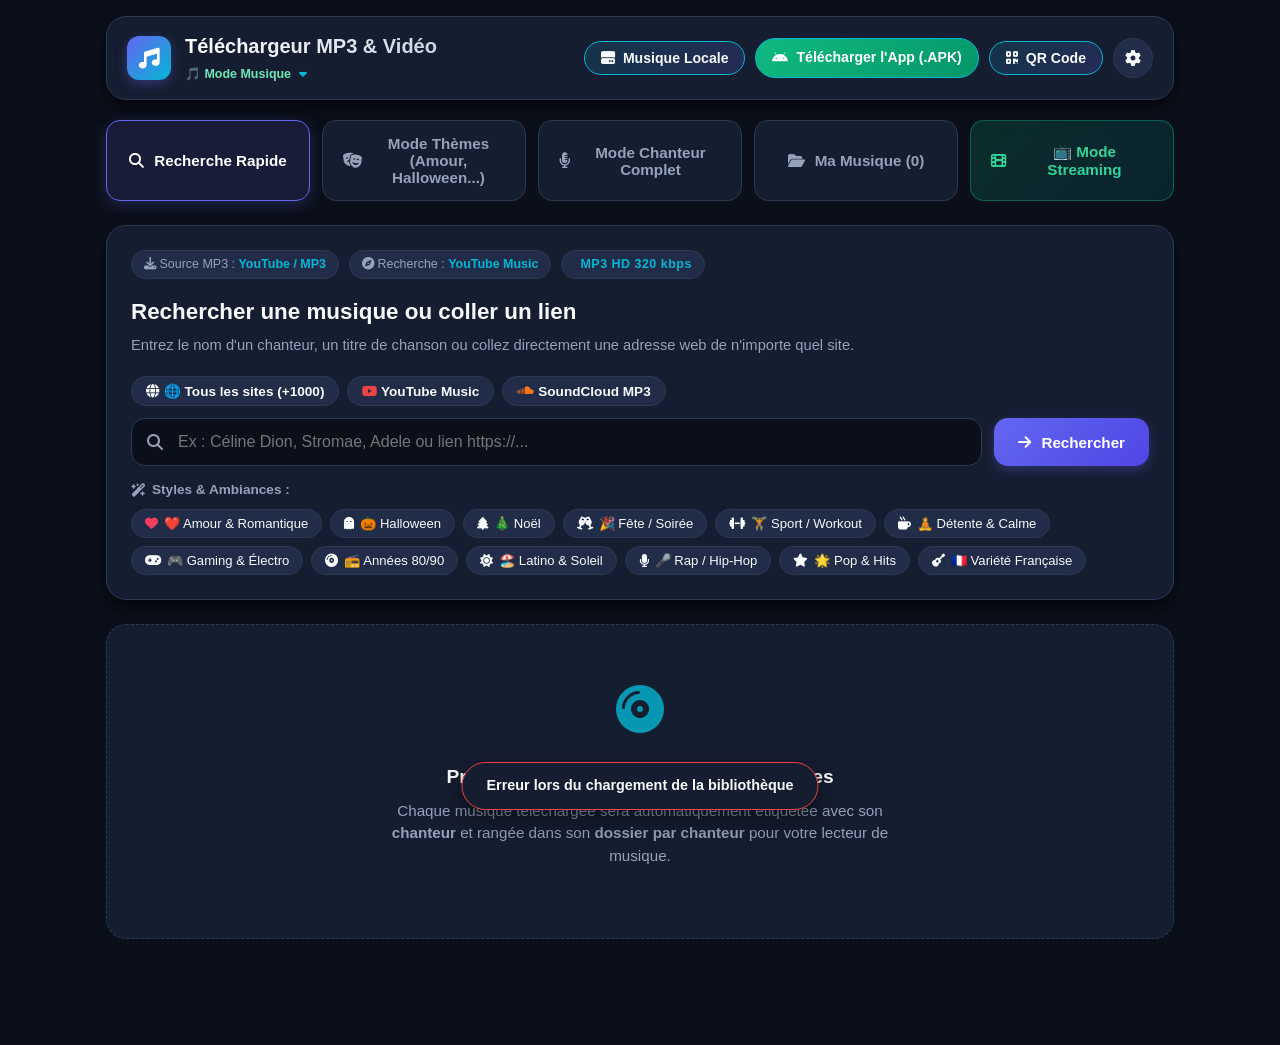
==== templates/index.html @ 293a2eed "Add files via upload" ====
<!DOCTYPE html>
<html lang="fr">
<head>
    <meta charset="UTF-8">
    <meta name="viewport" content="width=device-width, initial-scale=1.0, maximum-scale=1.0, user-scalable=no">
    <title>Téléchargeur MP3 | Téléphone & Ordinateur</title>
    <link rel="manifest" href="/manifest.json">
    <meta name="theme-color" content="#6366f1">
    <link rel="icon" type="image/png" href="/static/icons/favicon.png">
    <link rel="stylesheet" href="/static/css/style.css?v=11.0">
    <!-- FontAwesome for music and control icons -->
    <link rel="stylesheet" href="https://cdnjs.cloudflare.com/ajax/libs/font-awesome/6.5.1/css/all.min.css">
    <!-- Google Fonts — Polices Musique & Tech -->
    <link rel="preconnect" href="https://fonts.googleapis.com">
    <link rel="preconnect" href="https://fonts.gstatic.com" crossorigin>
    <link href="https://fonts.googleapis.com/css2?family=Orbitron:wght@400;700;900&family=Rajdhani:wght@400;600;700&family=Exo+2:wght@400;700;800&family=Audiowide&display=swap" rel="stylesheet">
</head>
<body>
    <div id="app" class="app-container">
        
        <!-- Header -->
        <header class="navbar">
            <div class="nav-brand" id="deskLogoModeTrigger" style="cursor:pointer;position:relative;user-select:none;">
                <div class="logo-icon" id="deskLogoIcon">
                    <i class="fa-solid fa-music"></i>
                </div>
                <div>
                    <h1 class="logo-title" id="deskLogoTitle">Téléchargeur MP3 & Vidéo</h1>
                    <span class="logo-subtitle"><span id="deskCurrentModeLabel" style="color:#6ee7b7;font-weight:700;">🎵 Mode Musique</span> <i class="fa-solid fa-caret-down" style="font-size:0.8rem;margin-left:4px;"></i></span>
                </div>

                <!-- Menu Déroulant Mode Desktop -->
                <div id="deskModeDropdown" style="display:none;position:absolute;top:54px;left:0;width:320px;z-index:999999;background:var(--bg-card);border:2px solid var(--primary);border-radius:16px;padding:12px;box-shadow:0 15px 40px rgba(0,0,0,0.8);">
                    <div style="font-size:0.75rem;font-weight:800;color:var(--text-muted);margin-bottom:8px;text-transform:uppercase;">Changer de mode :</div>
                    
                    <div class="desk-mode-choice active" data-mode="music" style="display:flex;align-items:center;gap:12px;padding:10px;border-radius:12px;cursor:pointer;margin-bottom:8px;background:rgba(99,102,241,0.18);border:1px solid var(--primary);">
                        <div style="width:36px;height:36px;border-radius:10px;background:linear-gradient(135deg,#6366f1,#8b5cf6);display:flex;align-items:center;justify-content:center;color:#fff;font-size:1rem;flex-shrink:0;">
                            <i class="fa-solid fa-music"></i>
                        </div>
                        <div style="flex:1;">
                            <div style="font-weight:800;font-size:0.9rem;color:#fff;">🎵 Mode Musique MP3</div>
                            <div style="font-size:0.72rem;color:var(--text-muted);">MP3 320k, thèmes & discographies</div>
                        </div>
                    </div>

                    <div class="desk-mode-choice" data-mode="video" style="display:flex;align-items:center;gap:12px;padding:10px;border-radius:12px;cursor:pointer;margin-bottom:8px;background:var(--bg-elevated);border:1px solid var(--border);">
                        <div style="width:36px;height:36px;border-radius:10px;background:linear-gradient(135deg,#ef4444,#dc2626);display:flex;align-items:center;justify-content:center;color:#fff;font-size:1rem;flex-shrink:0;">
                            <i class="fa-solid fa-video"></i>
                        </div>
                        <div style="flex:1;">
                            <div style="font-weight:800;font-size:0.9rem;color:#fff;">🎬 Mode Téléchargement Vidéo</div>
                            <div style="font-size:0.72rem;color:var(--text-muted);">Format MP4 HD sur votre appareil</div>
                        </div>
                    </div>

                    <div class="desk-mode-choice" data-mode="streaming" style="display:flex;align-items:center;gap:12px;padding:10px;border-radius:12px;cursor:pointer;background:var(--bg-elevated);border:1px solid var(--border);">
                        <div style="width:36px;height:36px;border-radius:10px;background:linear-gradient(135deg,#10b981,#059669);display:flex;align-items:center;justify-content:center;color:#fff;font-size:1rem;flex-shrink:0;">
                            <i class="fa-solid fa-film"></i>
                        </div>
                        <div style="flex:1;">
                            <div style="font-weight:800;font-size:0.9rem;color:#fff;">📺 Mode Streaming & Films</div>
                            <div style="font-size:0.72rem;color:var(--text-muted);">Streaming gratuit + téléchargement MP4</div>
                        </div>
                    </div>
                </div>
            </div>

            <div class="nav-actions">
                <button type="button" id="btnLocalMusic" class="btn-action mobile-pill" title="Vos musiques sont sauvegardées directement sur vos appareils (PC & Téléphone)" onclick="document.querySelector('[data-tab=\'tab-library\']').click();">
                    <i class="fa-solid fa-hard-drive"></i>
                    <span>Musique Locale</span>
                </button>
                <a href="/api/download-apk" class="btn-action mobile-pill" download title="Télécharger le fichier APK de la vraie application Android" style="text-decoration:none;background:linear-gradient(135deg,#10b981,#059669);color:#fff;">
                    <i class="fa-brands fa-android"></i>
                    <span>Télécharger l'App (.APK)</span>
                </a>
                <button id="btnMobileQR" class="btn-action mobile-pill" title="Ouvrir sur smartphone">
                    <i class="fa-solid fa-qrcode"></i>
                    <span>QR Code</span>
                </button>
                <button id="btnSettings" class="btn-icon" title="Paramètres (Site MP3 & Recherche)">
                    <i class="fa-solid fa-gear"></i>
                </button>
            </div>
        </header>

        <!-- Navigation Tabs -->
        <nav class="nav-tabs">
            <button class="tab-btn active" data-tab="tab-search">
                <i class="fa-solid fa-magnifying-glass"></i>
                <span>Recherche Rapide</span>
            </button>
            <button class="tab-btn" data-tab="tab-themes" id="tabBtnThemes">
                <i class="fa-solid fa-masks-theater"></i>
                <span>Mode Thèmes (Amour, Halloween...)</span>
            </button>
            <button class="tab-btn" data-tab="tab-singer" id="tabBtnSinger">
                <i class="fa-solid fa-microphone-lines"></i>
                <span>Mode Chanteur Complet</span>
            </button>
            <button class="tab-btn" data-tab="tab-library" id="tabBtnLibrary">
                <i class="fa-solid fa-folder-open"></i>
                <span>Ma Musique (<span id="libraryCount">0</span>)</span>
            </button>
            <button class="tab-btn" data-tab="tab-streaming" id="tabBtnStreaming" style="background:linear-gradient(135deg,rgba(16,185,129,0.18),rgba(6,182,212,0.12));border:1px solid rgba(16,185,129,0.4);color:#34d399;font-weight:800;">
                <i class="fa-solid fa-film"></i>
                <span>📺 Mode Streaming</span>
            </button>
        </nav>

        <!-- Main Content -->
        <main class="main-content">
            
            <!-- Tab 1: Recherche & Téléchargement -->
            <section id="tab-search" class="tab-pane active">
                <div class="search-header-card">
                    <div class="configured-sites-badge">
                        <span id="badgeMp3Site"><i class="fa-solid fa-download"></i> Source MP3 : <strong>YouTube / MP3</strong></span>
                        <span id="badgeSearchSite"><i class="fa-solid fa-compass"></i> Recherche : <strong>YouTube Music</strong></span>
                        <span class="badge-hd-pill"><i class="fa-solid fa-waveform-lines"></i> <strong>MP3 HD 320 kbps</strong></span>
                    </div>

                    <h2 class="section-title">Rechercher une musique ou coller un lien</h2>
                    <p class="section-desc">Entrez le nom d'un chanteur, un titre de chanson ou collez directement une adresse web de n'importe quel site.</p>
                    
                    <!-- Sélecteur de source de musique -->
                    <div class="search-sources-bar" id="searchSourcesBar" style="display:flex;gap:8px;margin-bottom:12px;flex-wrap:wrap;">
                        <button type="button" class="source-pill active" data-source="all" style="padding:6px 14px;border-radius:20px;font-size:0.85rem;cursor:pointer;font-weight:600;border:1px solid var(--border);background:var(--bg-elevated);color:var(--text-main);"><i class="fa-solid fa-globe"></i> 🌐 Tous les sites (+1000)</button>
                        <button type="button" class="source-pill" data-source="youtube" style="padding:6px 14px;border-radius:20px;font-size:0.85rem;cursor:pointer;font-weight:600;border:1px solid var(--border);background:var(--bg-elevated);color:var(--text-main);"><i class="fa-brands fa-youtube" style="color:#ef4444;"></i> YouTube Music</button>
                        <button type="button" class="source-pill" data-source="soundcloud" style="padding:6px 14px;border-radius:20px;font-size:0.85rem;cursor:pointer;font-weight:600;border:1px solid var(--border);background:var(--bg-elevated);color:var(--text-main);"><i class="fa-brands fa-soundcloud" style="color:#f97316;"></i> SoundCloud MP3</button>
                    </div>

                    <form id="searchForm" class="search-form">
                        <div class="search-input-wrapper">
                            <i class="fa-solid fa-magnifying-glass search-icon"></i>
                            <input type="text" id="searchInput" placeholder="Ex : Céline Dion, Stromae, Adele ou lien https://..." autocomplete="off">
                            <button type="button" id="btnClearSearch" class="btn-clear" style="display: none;">
                                <i class="fa-solid fa-xmark"></i>
                            </button>
                        </div>
                        <button type="submit" id="btnSearchSubmit" class="btn-primary">
                            <i class="fa-solid fa-arrow-right"></i>
                            <span>Rechercher</span>
                        </button>
                    </form>

                    <!-- Styles & Ambiances de musique (Halloween, Noël, Fête, etc.) -->
                    <div class="music-themes-bar">
                        <span class="themes-label"><i class="fa-solid fa-wand-magic-sparkles"></i> <strong>Styles & Ambiances :</strong></span>
                        <div class="themes-pills" id="themesPillsContainer">
                            <button type="button" class="theme-pill" data-theme="amour"><i class="fa-solid fa-heart" style="color:#f43f5e"></i> ❤️ Amour & Romantique</button>
                            <button type="button" class="theme-pill" data-theme="halloween"><i class="fa-solid fa-ghost"></i> 🎃 Halloween</button>
                            <button type="button" class="theme-pill" data-theme="noel"><i class="fa-solid fa-tree"></i> 🎄 Noël</button>
                            <button type="button" class="theme-pill" data-theme="soiree"><i class="fa-solid fa-champagne-glasses"></i> 🎉 Fête / Soirée</button>
                            <button type="button" class="theme-pill" data-theme="sport"><i class="fa-solid fa-dumbbell"></i> 🏋️ Sport / Workout</button>
                            <button type="button" class="theme-pill" data-theme="chill"><i class="fa-solid fa-mug-hot"></i> 🧘 Détente & Calme</button>
                            <button type="button" class="theme-pill" data-theme="gaming"><i class="fa-solid fa-gamepad"></i> 🎮 Gaming & Électro</button>
                            <button type="button" class="theme-pill" data-theme="retro80"><i class="fa-solid fa-compact-disc"></i> 📻 Années 80/90</button>
                            <button type="button" class="theme-pill" data-theme="latino"><i class="fa-solid fa-sun"></i> 🏖️ Latino & Soleil</button>
                            <button type="button" class="theme-pill" data-theme="rap"><i class="fa-solid fa-microphone"></i> 🎤 Rap / Hip-Hop</button>
                            <button type="button" class="theme-pill" data-theme="pop"><i class="fa-solid fa-star"></i> 🌟 Pop & Hits</button>
                            <button type="button" class="theme-pill" data-theme="variete_fr"><i class="fa-solid fa-guitar"></i> 🇫🇷 Variété Française</button>
                        </div>
                    </div>

                    <!-- Theme Banner quand un style est sélectionné -->
                    <div id="themeBanner" class="theme-banner" style="display: none;"></div>
                </div>

                <!-- Active Downloads List -->
                <div id="activeDownloadsContainer" class="downloads-container" style="display: none;">
                    <h3 class="subsection-title"><i class="fa-solid fa-spinner fa-spin"></i> Téléchargements en cours &nbsp;<span class="badge-hd-pill-sm"><i class="fa-solid fa-waveform-lines"></i> MP3 HD 320 kbps</span></h3>
                    <div id="downloadsList" class="downloads-list"></div>
                </div>

                <!-- Search Results -->
                <div class="results-header" id="resultsHeader" style="display: none;">
                    <h3 class="subsection-title">Résultats de recherche</h3>
                    <span id="resultsCount" class="badge">0 morceaux trouvés</span>
                </div>

                <div id="searchLoader" class="loader-box" style="display: none;">
                    <div class="spinner"></div>
                    <p>Recherche des musiques en cours...</p>
                </div>

                <div id="resultsGrid" class="results-grid"></div>

                <!-- Empty State -->
                <div id="searchEmptyState" class="empty-state">
                    <div class="empty-icon"><i class="fa-solid fa-compact-disc"></i></div>
                    <h3>Prêt à télécharger vos musiques préférées</h3>
                    <p>Chaque musique téléchargée sera automatiquement étiquetée avec son <strong>chanteur</strong> et rangée dans son <strong>dossier par chanteur</strong> pour votre lecteur de musique.</p>
                </div>
            </section>

            <!-- Tab: Mode Thèmes & Ambiances Musicales (Amour, Halloween, etc.) -->
            <section id="tab-themes" class="tab-pane">
                <div class="search-header-card">
                    <div class="configured-sites-badge">
                        <span class="badge-hd-pill"><i class="fa-solid fa-masks-theater"></i> <strong>Mode Thèmes Musicaux</strong></span>
                        <span class="badge-hd-pill-sm" style="background:rgba(244,63,94,0.15);color:#f43f5e;border:1px solid #f43f5e;"><i class="fa-solid fa-heart"></i> Amour</span>
                        <span class="badge-hd-pill-sm" style="background:rgba(245,158,11,0.15);color:#fbbf24;border:1px solid #f59e0b;"><i class="fa-solid fa-ghost"></i> Halloween</span>
                    </div>

                    <h2 class="section-title">Explorez par Thème & Univers</h2>
                    <p class="section-desc">Recherchez n'importe quel univers (Iron Man, Spider-Man, Marvel, Star Wars, Cinéma...) ou choisissez une ambiance culte !</p>
                </div>

                <!-- Barre de recherche globale dans les thèmes -->
                <div class="themes-search-container" style="margin-bottom:20px;">
                    <div style="display:flex;gap:10px;max-width:700px;margin:0 auto 12px auto;">
                        <input type="text" id="themesSearchInput" placeholder="🔍 Rechercher un thème (ex: Iron Man, Spider-Man, Marvel, Star Wars...)" style="flex:1;padding:12px 18px;border-radius:var(--radius-sm);border:1px solid var(--border);background:var(--bg-elevated);color:#fff;font-size:1rem;font-weight:600;">
                        <button type="button" id="btnThemesSearchDynamic" class="btn-primary" style="padding:12px 24px;border-radius:var(--radius-sm);font-weight:700;">
                            <i class="fa-solid fa-magnifying-glass"></i> Rechercher
                        </button>
                    </div>
                    <!-- Pilules de thèmes cultes -->
                    <div style="display:flex;gap:8px;justify-content:center;flex-wrap:wrap;margin-bottom:15px;">
                        <button type="button" class="desk-fast-theme-pill" data-theme="marvel" style="padding:6px 14px;border-radius:20px;border:1px solid #ef4444;background:rgba(239,68,68,0.15);color:#fff;font-weight:700;font-size:0.85rem;cursor:pointer;">🛡️ Marvel & Avengers</button>
                        <button type="button" class="desk-fast-theme-pill" data-theme="ironman" style="padding:6px 14px;border-radius:20px;border:1px solid #dc2626;background:rgba(220,38,38,0.15);color:#fff;font-weight:700;font-size:0.85rem;cursor:pointer;">🦾 Iron Man (AC/DC)</button>
                        <button type="button" class="desk-fast-theme-pill" data-theme="spiderman" style="padding:6px 14px;border-radius:20px;border:1px solid #e11d48;background:rgba(225,29,72,0.15);color:#fff;font-weight:700;font-size:0.85rem;cursor:pointer;">🕷️ Spider-Man</button>
                        <button type="button" class="desk-fast-theme-pill" data-theme="batman" style="padding:6px 14px;border-radius:20px;border:1px solid #64748b;background:rgba(100,116,139,0.25);color:#fff;font-weight:700;font-size:0.85rem;cursor:pointer;">🦇 Batman & Gotham</button>
                        <button type="button" class="desk-fast-theme-pill" data-theme="starwars" style="padding:6px 14px;border-radius:20px;border:1px solid #3b82f6;background:rgba(59,130,246,0.15);color:#fff;font-weight:700;font-size:0.85rem;cursor:pointer;">⚔️ Star Wars</button>
                        <button type="button" class="desk-fast-theme-pill" data-theme="dragonball" style="padding:6px 14px;border-radius:20px;border:1px solid #ea580c;background:rgba(234,88,12,0.2);color:#fff;font-weight:700;font-size:0.85rem;cursor:pointer;">🔥 Dragon Ball & Shonen</button>
                        <button type="button" class="desk-fast-theme-pill" data-theme="cinema_soundtracks" style="padding:6px 14px;border-radius:20px;border:1px solid #f59e0b;background:rgba(245,158,11,0.15);color:#fff;font-weight:700;font-size:0.85rem;cursor:pointer;">🎬 Cinéma & OST</button>
                        <button type="button" class="desk-fast-theme-pill" data-theme="manga_anime" style="padding:6px 14px;border-radius:20px;border:1px solid #ec4899;background:rgba(236,72,153,0.15);color:#fff;font-weight:700;font-size:0.85rem;cursor:pointer;">🎌 Manga & Animés</button>
                    </div>
                </div>

                <!-- Grille des Thèmes -->
                <div class="themes-catalog-grid" id="themesCatalogGrid">
                    <!-- Rempli en JS -->
                </div>

                <!-- Détails du thème sélectionné avec ses musiques -->
                <div id="themeDetailSection" style="display:none;margin-top:20px;">
                    <div class="theme-detail-header-box">
                        <div>
                            <h3 id="themeDetailHeaderTitle" style="font-size:1.3rem;display:flex;align-items:center;gap:8px;"></h3>
                            <p id="themeDetailHeaderDesc" style="color:var(--text-muted);font-size:0.9rem;margin-top:4px;"></p>
                        </div>
                        <div style="display:flex;gap:10px;align-items:center;flex-wrap:wrap;">
                            <button type="button" id="btnDownloadThemeAll" class="btn-primary" style="display:inline-flex;align-items:center;gap:8px;">
                                <i class="fa-solid fa-download"></i>
                                <span>Télécharger tout ce thème</span>
                            </button>
                            <button type="button" id="btnDownloadThemeDirectMp3s" class="btn-success" style="display:none;align-items:center;gap:8px;padding:10px 16px;border-radius:var(--radius-sm);background:linear-gradient(135deg,#10b981,#059669);color:#fff;border:none;font-weight:600;font-size:0.9rem;cursor:pointer;">
                                <i class="fa-solid fa-file-audio"></i>
                                <span>📲 Enregistrer tous les MP3 directs</span>
                            </button>
                        </div>
                    </div>

                    <!-- Barre de recherche spécifique au thème -->
                    <div class="theme-search-bar-box" style="margin: 16px 0; display:flex; gap:10px; align-items:center; flex-wrap:wrap;">
                        <button type="button" id="btnThemeBackToGrid" class="btn-secondary" style="white-space:nowrap;padding:10px 16px;border-radius:var(--radius-sm);background:var(--bg-elevated);border:1px solid var(--border);color:var(--text-main);cursor:pointer;">
                            <i class="fa-solid fa-arrow-left"></i> <span>Tous les 26 Thèmes</span>
                        </button>
                        <div style="flex:1;min-width:240px;position:relative;">
                            <input type="text" id="themeSearchInput" placeholder="🔍 Filtrer ou trouver plus de musiques pour ce thème..." style="width:100%;padding:10px 14px;border-radius:var(--radius-sm);background:var(--bg-elevated);border:1px solid var(--border);color:var(--text-main);font-size:0.95rem;">
                        </div>
                        <button type="button" id="btnThemeSearchOnline" class="btn-primary" style="white-space:nowrap;padding:10px 16px;display:inline-flex;align-items:center;gap:8px;">
                            <i class="fa-solid fa-magnifying-glass"></i>
                            <span>Chercher plus sur le web</span>
                        </button>
                    </div>

                    <div id="themeOnlineResultsSection" style="display:none;margin-top:16px;margin-bottom:20px;padding:16px;background:var(--bg-card);border-radius:var(--radius-md);border:1px solid var(--border);">
                        <h4 style="margin-bottom:12px;color:#10b981;display:flex;align-items:center;gap:8px;"><i class="fa-solid fa-wand-magic-sparkles"></i> Plus de morceaux trouvés pour ce thème :</h4>
                        <div id="themeOnlineResultsGrid" class="results-grid"></div>
                    </div>

                    <div id="themeTracksGrid" class="results-grid" style="margin-top:16px;"></div>
                </div>
            </section>

            <!-- Tab 2: Mode Chanteur Complet & Anti-Doublons -->
            <section id="tab-singer" class="tab-pane">
                <!-- Singer Header Card -->
                <div class="search-header-card">
                    <div class="anti-duplicate-banner">
                        <div class="banner-info">
                            <span class="shield-badge"><i class="fa-solid fa-shield-halved"></i> <strong>Scanner Anti-Doublons Actif</strong></span>
                            <span id="scannerStatusText" class="scanner-text">Scan PC : <strong id="pcTrackCount">...</strong> musiques | Téléphone : <strong id="phoneTrackCount">0</strong></span>
                        </div>
                        <div class="banner-btn-group">
                            <button type="button" id="btnScanPhone" class="btn-scan-phone" title="Scanner les musiques présentes sur ce téléphone">
                                <i class="fa-solid fa-mobile-screen"></i>
                                <span>Scanner ce Téléphone</span>
                            </button>
                            <input type="file" id="phoneFileInput" multiple accept="audio/*" style="display: none;">
                        </div>
                    </div>

                    <h2 class="section-title">Téléchargeur Complet par Chanteur / Chanteuse</h2>
                    <p class="section-desc">Entrez le nom d'un artiste. L'application recherche toute sa discographie, <strong>crée son dossier et ses fichiers récapitulatifs (.m3u8 et .json)</strong>, et <strong>scanne vos appareils pour éviter de télécharger des doublons</strong>.</p>
                    
                    <form id="singerForm" class="search-form">
                        <div class="search-input-wrapper">
                            <i class="fa-solid fa-microphone-lines search-icon"></i>
                            <input type="text" id="singerInput" placeholder="Ex: Stromae, Céline Dion, Ed Sheeran, Renaud, Jul..." autocomplete="off">
                            <button type="button" id="btnClearSinger" class="btn-clear" style="display: none;">
                                <i class="fa-solid fa-xmark"></i>
                            </button>
                        </div>
                        <button type="submit" id="btnSingerSubmit" class="btn-primary">
                            <i class="fa-solid fa-bolt"></i>
                            <span>Trouver la Discographie</span>
                        </button>
                    </form>
                </div>

                <!-- Singer Results Container -->
                <div id="singerResultsContainer" style="display: none;">
                    
                    <!-- Artist Summary & Created Files Banner -->
                    <div class="artist-summary-card">
                        <div class="artist-summary-left">
                            <div class="artist-avatar">
                                <i class="fa-solid fa-user-music"></i>
                            </div>
                            <div>
                                <h3 id="artistNameDisplay" class="artist-summary-title">Nom du Chanteur</h3>
                                <div class="artist-badges">
                                    <span class="badge-total" id="badgeTotalFound">0 titres répertoriés</span>
                                    <span class="badge-dup" id="badgeAlreadyPresent">0 déjà présents sur vos appareils</span>
                                    <span class="badge-new" id="badgeNewToDownload">0 nouveaux morceaux</span>
                                </div>
                            </div>
                        </div>

                        <div class="created-files-box">
                            <div class="files-title"><i class="fa-solid fa-circle-check"></i> Fichiers créés pour ce chanteur :</div>
                            <ul class="files-list">
                                <li>📁 Dossier : <code id="createdArtistFolder">Musique/Artiste/</code></li>
                                <li>📑 Fichier index : <code id="createdDiscographyFile">discographie.json</code></li>
                                <li>🎶 Playlist mobile/PC : <code id="createdPlaylistFile">Playlist.m3u8</code></li>
                                <li>📝 Liste texte : <code id="createdTxtFile">liste_des_titres.txt</code></li>
                            </ul>
                        </div>
                    </div>

                    <!-- Batch Download Controls -->
                    <div class="batch-action-bar">
                        <div class="selection-info">
                            <label class="select-all-label">
                                <input type="checkbox" id="checkSelectAll" checked>
                                <span>Sélectionner uniquement les nouveaux (<span id="selectedCountText">0</span>)</span>
                            </label>
                        </div>
                        <div class="batch-btn-group">
                            <button type="button" id="btnVerifySinger" class="btn-secondary" style="background:linear-gradient(135deg,#0ea5e9,#0284c7);color:#fff;" title="Vérifier que chaque musique appartient bien à ce chanteur">
                                <i class="fa-solid fa-wand-magic-sparkles"></i>
                                <span>✨ Vérifier les morceaux officiels</span>
                            </button>
                            <button type="button" id="btnDownloadAllSinger" class="btn-primary btn-batch-dl">
                                <i class="fa-solid fa-download"></i>
                                <span>Télécharger Tout le Chanteur</span>
                                <span class="hd-pill-inline">HD 320k</span>
                            </button>
                            <button type="button" id="btnSaveArtistMp3sDirect" class="btn-success btn-batch-dl" style="display:none;background:linear-gradient(135deg,#10b981,#059669);color:#fff;" title="Enregistrer tous les vrais fichiers MP3 du chanteur sur cet appareil">
                                <i class="fa-solid fa-file-audio"></i>
                                <span>📲 Enregistrer tous les MP3 directs</span>
                            </button>
                        </div>
                    </div>

                    <!-- Singer Verification Status Banner -->
                    <div id="singerVerificationBanner" style="display:none;background:linear-gradient(135deg,rgba(14,165,233,0.12),rgba(99,102,241,0.1));border:1px solid rgba(14,165,233,0.4);border-radius:var(--radius-md);padding:14px 18px;margin-bottom:14px;">
                        <div style="display:flex;align-items:center;gap:12px;flex-wrap:wrap;">
                            <i class="fa-solid fa-user-shield" style="font-size:1.4rem;color:#0ea5e9;"></i>
                            <div style="flex:1;">
                                <strong id="verifyBannerTitle" style="display:block;font-size:0.95rem;">Scanner Vérificateur de Chanteur Actif</strong>
                                <span id="verifyBannerSub" style="color:var(--text-muted);font-size:0.82rem;">Vérification de l'interprète officiel pour chaque musique</span>
                            </div>
                            <button type="button" id="btnFilterVerifiedOnly" class="btn-secondary" style="padding:6px 12px;font-size:0.8rem;background:rgba(16,185,129,0.2);border:1px solid var(--success);color:var(--success);">
                                <i class="fa-solid fa-filter"></i> Garder seulement les officiels
                            </button>
                        </div>
                    </div>

                    <!-- Tracks Table -->
                    <div class="discography-table-card">
                        <div class="discography-header-row">
                            <span class="col-check">Choix</span>
                            <span class="col-thumb">Pochette</span>
                            <span class="col-title">Titre & Album</span>
                            <span class="col-status">État Anti-Doublon</span>
                            <span class="col-actions">Action</span>
                        </div>
                        <div id="discographyList" class="discography-rows"></div>
                    </div>
                </div>

                <!-- Loader -->
                <div id="singerLoader" class="loader-box" style="display: none;">
                    <div class="spinner"></div>
                    <p>Recherche de la discographie et scan des doublons sur vos appareils...</p>
                </div>

                <!-- Empty State -->
                <div id="singerEmptyState" class="empty-state">
                    <div class="empty-icon"><i class="fa-solid fa-record-vinyl"></i></div>
                    <h3>Téléchargez l'intégralité des musiques d'un chanteur</h3>
                    <p>Tapez simplement le nom d'un chanteur ou d'une chanteuse. Le mode complet créera son <strong>dossier et ses fichiers dédiés</strong>, et <strong>scannera vos appareils</strong> pour ne télécharger que ce que vous ne possédez pas encore !</p>
                </div>
            </section>

            <!-- Tab 2: Ma Musique (Dossiers par Chanteur) -->
            <section id="tab-library" class="tab-pane">
                <div class="library-header">
                    <div>
                        <h2 class="section-title">Ma Musique</h2>
                        <p class="section-desc">Rangement automatique par <strong>dossier de chanteur</strong> avec métadonnées reconnues dans l'application musique.</p>
                    </div>
                    <div class="library-actions">
                        <button type="button" id="btnDownloadAllDirectMp3" class="btn-action mobile-pill" style="display:inline-flex;align-items:center;gap:8px;background:linear-gradient(135deg,#10b981,#059669);color:#fff;padding:8px 16px;border-radius:var(--radius-sm);font-weight:700;border:none;cursor:pointer;" title="Télécharge directement tous les vrais fichiers MP3 sur votre appareil (sans ZIP)">
                            <i class="fa-solid fa-file-audio"></i>
                            <span>📲 Télécharger TOUS les MP3 (Sans ZIP)</span>
                        </button>
                        <button id="btnRefreshLibrary" class="btn-secondary" title="Actualiser la liste">
                            <i class="fa-solid fa-arrows-rotate"></i>
                            <span>Actualiser</span>
                        </button>
                    </div>
                </div>

                <div id="libraryLoader" class="loader-box" style="display: none;">
                    <div class="spinner"></div>
                    <p>Chargement des dossiers musicaux...</p>
                </div>

                <!-- Library Grid of Singer Folders -->
                <div id="libraryContainer" class="library-container"></div>

                <!-- Empty State Library -->
                <div id="libraryEmptyState" class="empty-state" style="display: none;">
                    <div class="empty-icon"><i class="fa-solid fa-folder-plus"></i></div>
                    <h3>Aucune musique enregistrée pour le moment</h3>
                    <p>Utilisez l'onglet <strong>Rechercher & Télécharger</strong> pour ajouter vos premiers titres !</p>
                    <button class="btn-primary" onclick="document.querySelector('[data-tab=\'tab-search\']').click();">
                        <i class="fa-solid fa-magnifying-glass"></i> Rechercher un titre
                    </button>
                </div>
            </section>
            <!-- Tab 5: Téléchargement Vidéo MP4 -->
            <section id="tab-video" class="tab-pane" style="display:none;">
                <div class="search-section">
                    <div class="search-header-text">
                        <span class="hd-badge" style="background:rgba(239,68,68,0.2);border-color:#ef4444;color:#f87171;"><i class="fa-solid fa-video"></i> MP4 HD 1080p</span>
                        <h2>Télécharger des Vidéos Complètes</h2>
                        <p>Téléchargez des vidéos, clips, films ou collez le lien de n'importe quel site vidéo gratuit</p>
                    </div>

                    <form id="deskVideoSearchForm" class="search-form">
                        <div class="input-wrapper">
                            <i class="fa-solid fa-video input-icon"></i>
                            <input type="text" id="deskVideoSearchInput" class="search-input" placeholder="Titre de la vidéo, film, clip ou collez une URL...">
                        </div>
                        <button type="submit" class="btn-primary" style="background:linear-gradient(135deg,#ef4444,#dc2626);">
                            <i class="fa-solid fa-magnifying-glass"></i> Rechercher
                        </button>
                    </form>

                    <div style="display:flex;gap:8px;justify-content:center;flex-wrap:wrap;margin-top:14px;">
                        <button type="button" class="desk-fast-video-pill" data-q="bande annonce 2024 film francais" style="padding:6px 14px;border-radius:20px;border:1px solid #ef4444;background:rgba(239,68,68,0.15);color:#fff;font-weight:700;font-size:0.85rem;cursor:pointer;">🎬 Bandes Annonces 2024</button>
                        <button type="button" class="desk-fast-video-pill" data-q="clip officiel 4k" style="padding:6px 14px;border-radius:20px;border:1px solid #3b82f6;background:rgba(59,130,246,0.15);color:#fff;font-weight:700;font-size:0.85rem;cursor:pointer;">🎵 Clips Vidéo HD</button>
                        <button type="button" class="desk-fast-video-pill" data-q="documentaire complet francais" style="padding:6px 14px;border-radius:20px;border:1px solid #10b981;background:rgba(16,185,129,0.15);color:#fff;font-weight:700;font-size:0.85rem;cursor:pointer;">🌍 Documentaires Complets</button>
                    </div>
                </div>

                <div id="deskVideoLoader" class="search-loader" style="display:none;">
                    <div class="spinner" style="border-top-color:#ef4444;"></div>
                    <span>Recherche des vidéos en cours...</span>
                </div>

                <div id="deskVideoResults" class="results-grid" style="margin-top:20px;"></div>
            </section>

            <!-- Tab 6: Streaming & Lecteur Vidéo (Style Disney+) -->
            <section id="tab-streaming" class="tab-pane" style="display:none;">
                
                <!-- En-Tête Haute Style Disney+ (Recherche + Univers / Catégories) -->
                <div class="search-section" style="background:linear-gradient(180deg,#0f172a,#1e293b);border:1px solid #334155;border-radius:20px;padding:24px;">
                    <div style="display:flex;align-items:center;justify-content:space-between;margin-bottom:12px;flex-wrap:wrap;gap:10px;">
                        <span class="hd-badge" style="background:linear-gradient(135deg,#0284c7,#0369a1);border:none;color:#fff;font-weight:900;padding:6px 14px;letter-spacing:0.5px;">
                            <i class="fa-solid fa-play"></i> STREAMING DISNEY+ STYLE
                        </span>
                        <span style="font-size:0.85rem;color:#38bdf8;font-weight:700;"><i class="fa-solid fa-shield-halved"></i> 8 Serveurs de Streaming Rapides Sans Abonnement</span>
                    </div>

                    <!-- Barre de Recherche en HAUT -->
                    <form id="deskStreamSearchForm" class="search-form" style="margin-bottom:16px;">
                        <div class="input-wrapper">
                            <i class="fa-solid fa-magnifying-glass input-icon"></i>
                            <input type="text" id="deskStreamSearchInput" class="search-input" placeholder="Cherchez un film, une série, un héros Marvel ou une saga...">
                        </div>
                        <button type="submit" class="btn-primary" style="background:linear-gradient(135deg,#38bdf8,#0284c7);padding:0 24px;font-weight:800;">
                            <i class="fa-solid fa-play"></i> Rechercher
                        </button>
                    </form>

                    <!-- Tuiles des Marques / Styles de Films en HAUT (Style Disney+) -->
                    <div style="font-size:0.8rem;font-weight:800;color:#94a3b8;margin-bottom:8px;text-transform:uppercase;letter-spacing:0.5px;">
                        <i class="fa-solid fa-layer-group"></i> Univers & Styles de Films (Cliquez pour explorer) :
                    </div>
                    <div style="display:flex;gap:10px;overflow-x:auto;padding-bottom:8px;scrollbar-width:none;">
                        <button type="button" id="btnDeskToggleMarvel" class="desk-brand-tile" style="flex:1;min-width:110px;padding:12px 14px;border-radius:12px;background:linear-gradient(135deg,#b91c1c,#7f1d1d);color:#fff;font-weight:900;border:1px solid #ef4444;box-shadow:0 4px 14px rgba(185,28,28,0.4);font-size:0.85rem;cursor:pointer;display:flex;align-items:center;justify-content:center;gap:6px;">
                            <i class="fa-solid fa-mask"></i> MARVEL ▾
                        </button>
                        <button type="button" class="desk-brand-tile desk-fast-stream-pill" data-q="disney" style="flex:1;min-width:110px;padding:12px 14px;border-radius:12px;background:linear-gradient(135deg,#1d4ed8,#1e3a8a);color:#fff;font-weight:900;border:1px solid #3b82f6;font-size:0.85rem;cursor:pointer;display:flex;align-items:center;justify-content:center;gap:6px;">
                            <i class="fa-solid fa-castle"></i> DISNEY
                        </button>
                        <button type="button" class="desk-brand-tile desk-fast-stream-pill" data-q="pixar" style="flex:1;min-width:110px;padding:12px 14px;border-radius:12px;background:linear-gradient(135deg,#0284c7,#0369a1);color:#fff;font-weight:900;border:1px solid #38bdf8;font-size:0.85rem;cursor:pointer;display:flex;align-items:center;justify-content:center;gap:6px;">
                            <i class="fa-solid fa-lightbulb"></i> PIXAR
                        </button>
                        <button type="button" class="desk-brand-tile desk-fast-stream-pill" data-q="starwars" style="flex:1;min-width:110px;padding:12px 14px;border-radius:12px;background:linear-gradient(135deg,#d97706,#78350f);color:#fff;font-weight:900;border:1px solid #f59e0b;font-size:0.85rem;cursor:pointer;display:flex;align-items:center;justify-content:center;gap:6px;">
                            <i class="fa-solid fa-jedi"></i> STAR WARS
                        </button>
                        <button type="button" class="desk-brand-tile desk-fast-stream-pill" data-q="action" style="flex:1;min-width:110px;padding:12px 14px;border-radius:12px;background:linear-gradient(135deg,#4f46e5,#312e81);color:#fff;font-weight:900;border:1px solid #6366f1;font-size:0.85rem;cursor:pointer;display:flex;align-items:center;justify-content:center;gap:6px;">
                            <i class="fa-solid fa-explosion"></i> ACTION
                        </button>
                        <button type="button" class="desk-brand-tile desk-fast-stream-pill" data-q="anime" style="flex:1;min-width:110px;padding:12px 14px;border-radius:12px;background:linear-gradient(135deg,#ec4899,#831843);color:#fff;font-weight:900;border:1px solid #f43f5e;font-size:0.85rem;cursor:pointer;display:flex;align-items:center;justify-content:center;gap:6px;">
                            <i class="fa-solid fa-dragon"></i> ANIMÉS
                        </button>
                        <button type="button" class="desk-brand-tile desk-fast-stream-pill" data-q="comedie_fr" style="flex:1;min-width:110px;padding:12px 14px;border-radius:12px;background:linear-gradient(135deg,#10b981,#065f46);color:#fff;font-weight:900;border:1px solid #34d399;font-size:0.85rem;cursor:pointer;display:flex;align-items:center;justify-content:center;gap:6px;">
                            <i class="fa-solid fa-masks-theater"></i> COMÉDIES VF
                        </button>
                        <button type="button" class="desk-brand-tile desk-fast-stream-pill" data-q="series" style="flex:1;min-width:110px;padding:12px 14px;border-radius:12px;background:linear-gradient(135deg,#7c3aed,#4c1d95);color:#fff;font-weight:900;border:1px solid #a855f7;font-size:0.85rem;cursor:pointer;display:flex;align-items:center;justify-content:center;gap:6px;">
                            <i class="fa-solid fa-tv"></i> SÉRIES
                        </button>
                    </div>

                    <!-- Sous-barre MARVEL avec plusieurs boutons dédiés (Demandé par l'utilisateur) -->
                    <div id="deskMarvelSubBar" style="display:flex;flex-direction:column;gap:8px;background:rgba(185,28,28,0.18);border:1px solid rgba(239,68,68,0.35);border-radius:14px;padding:12px;margin-top:12px;">
                        <div style="font-size:0.8rem;font-weight:900;color:#fca5a5;text-transform:uppercase;display:flex;align-items:center;justify-content:space-between;">
                            <span><i class="fa-solid fa-shield-halved"></i> Collection Marvel : Choisissez votre Héros</span>
                            <span style="font-size:0.75rem;color:#f87171;">Films & Séries Marvel Complets</span>
                        </div>
                        <div style="display:flex;gap:8px;flex-wrap:wrap;">
                            <button type="button" class="desk-fast-stream-pill" data-q="marvel_avengers" style="padding:8px 14px;border-radius:10px;background:linear-gradient(135deg,#ef4444,#b91c1c);color:#fff;font-weight:800;font-size:0.82rem;border:none;cursor:pointer;">
                                🛡️ Avengers
                            </button>
                            <button type="button" class="desk-fast-stream-pill" data-q="marvel_deadpool" style="padding:8px 14px;border-radius:10px;background:linear-gradient(135deg,#991b1b,#7f1d1d);color:#fff;font-weight:800;font-size:0.82rem;border:none;cursor:pointer;">
                                ⚔️ Deadpool
                            </button>
                            <button type="button" class="desk-fast-stream-pill" data-q="marvel_xmen" style="padding:8px 14px;border-radius:10px;background:linear-gradient(135deg,#eab308,#a16207);color:#fff;font-weight:800;font-size:0.82rem;border:none;cursor:pointer;">
                                🧬 X-Men
                            </button>
                            <button type="button" class="desk-fast-stream-pill" data-q="marvel_spiderman" style="padding:8px 14px;border-radius:10px;background:linear-gradient(135deg,#0284c7,#1e3a8a);color:#fff;font-weight:800;font-size:0.82rem;border:none;cursor:pointer;">
                                🕷️ Spider-Man
                            </button>
                            <button type="button" class="desk-fast-stream-pill" data-q="marvel_ironman" style="padding:8px 14px;border-radius:10px;background:linear-gradient(135deg,#dc2626,#991b1b);color:#fff;font-weight:800;font-size:0.82rem;border:none;cursor:pointer;">
                                🦾 Iron Man
                            </button>
                            <button type="button" class="desk-fast-stream-pill" data-q="marvel_thor" style="padding:8px 14px;border-radius:10px;background:linear-gradient(135deg,#38bdf8,#0369a1);color:#fff;font-weight:800;font-size:0.82rem;border:none;cursor:pointer;">
                                ⚡ Thor
                            </button>
                            <button type="button" class="desk-fast-stream-pill" data-q="marvel_wolverine" style="padding:8px 14px;border-radius:10px;background:linear-gradient(135deg,#f59e0b,#b45309);color:#fff;font-weight:800;font-size:0.82rem;border:none;cursor:pointer;">
                                🐺 Wolverine
                            </button>
                            <button type="button" class="desk-fast-stream-pill" data-q="marvel_captain" style="padding:8px 14px;border-radius:10px;background:linear-gradient(135deg,#2563eb,#1d4ed8);color:#fff;font-weight:800;font-size:0.82rem;border:none;cursor:pointer;">
                                🇺🇸 Captain America
                            </button>
                            <button type="button" class="desk-fast-stream-pill" data-q="marvel_guardians" style="padding:8px 14px;border-radius:10px;background:linear-gradient(135deg,#9333ea,#6b21a8);color:#fff;font-weight:800;font-size:0.82rem;border:none;cursor:pointer;">
                                🌌 Gardiens
                            </button>
                        </div>
                    </div>
                </div>

                <!-- Section Ajout Manuel de Sites de Streaming (Demandé expressément par l'utilisateur) -->
                <div class="search-header-card" style="margin:20px 0 10px 0;padding:18px;border:1px solid #0284c7;background:linear-gradient(135deg,rgba(15,23,42,0.95),rgba(30,41,59,0.95));border-radius:18px;">
                    <div style="display:flex;align-items:center;justify-content:space-between;margin-bottom:10px;">
                        <h3 style="font-size:1.05rem;font-weight:900;color:#38bdf8;display:flex;align-items:center;gap:8px;">
                            <i class="fa-solid fa-globe"></i> Ajouter un Site de Streaming Manuel
                        </h3>
                        <span style="font-size:0.75rem;background:rgba(2,132,199,0.25);color:#38bdf8;padding:3px 10px;border-radius:12px;font-weight:700;">VF / VOSTFR / Embed</span>
                    </div>
                    <p style="font-size:0.85rem;color:#94a3b8;margin-bottom:12px;line-height:1.4;">
                        Collez l'adresse web de votre site de streaming favori (Wiflix, French-Stream, Darkino, embed ou lien vidéo direct) pour le visionner directement ici ou l'enregistrer dans vos favoris :
                    </p>
                    <div style="display:flex;gap:10px;align-items:center;margin-bottom:10px;">
                        <input type="url" id="deskManualStreamUrl" class="search-input" placeholder="🔗 https://wiflix... ou lien embed/vidéo" style="flex:2;background:#0f172a;border:1px solid #334155;color:#fff;padding:12px 16px;border-radius:12px;font-size:0.9rem;">
                        <input type="text" id="deskManualStreamName" class="search-input" placeholder="🏷️ Nom du site (ex: Wiflix VF)" style="flex:1;background:#0f172a;border:1px solid #334155;color:#fff;padding:12px 16px;border-radius:12px;font-size:0.9rem;">
                        <button type="button" id="btnDeskLaunchManualStream" class="btn-primary" style="background:linear-gradient(135deg,#10b981,#059669);padding:12px 20px;font-weight:800;display:flex;align-items:center;gap:6px;border-radius:12px;cursor:pointer;">
                            <i class="fa-solid fa-play"></i> Lancer
                        </button>
                        <button type="button" id="btnDeskSaveManualStream" class="btn-primary" style="background:linear-gradient(135deg,#0284c7,#0369a1);padding:12px 18px;font-weight:800;display:flex;align-items:center;gap:6px;border-radius:12px;cursor:pointer;">
                            <i class="fa-solid fa-bookmark"></i> Sauver
                        </button>
                    </div>

                    <!-- Recherche directe dans le site donné -->
                    <div style="display:flex;gap:10px;align-items:center;margin-bottom:10px;">
                        <input type="text" id="deskManualSiteQuery" class="search-input" placeholder="🔍 Que chercher sur ce site ? (ex: avatar, film, clip, -18...)" style="flex:3;background:#0f172a;border:1px solid #0284c7;color:#fff;padding:12px 16px;border-radius:12px;font-size:0.9rem;">
                        <button type="button" id="btnDeskSearchInsideSite" class="btn-primary" style="flex:1;background:linear-gradient(135deg,#38bdf8,#0284c7);padding:12px 18px;font-weight:800;display:flex;align-items:center;justify-content:center;gap:6px;border-radius:12px;cursor:pointer;white-space:nowrap;">
                            <i class="fa-solid fa-magnifying-glass"></i> Chercher sur ce Site
                        </button>
                    </div>

                    <!-- Raccourcis Rapides de Vrais Sites Recommandés (Classiques & -18) -->
                    <div style="margin-top:12px;padding-top:10px;border-top:1px solid #334155;display:flex;align-items:center;gap:10px;flex-wrap:wrap;">
                        <span style="font-size:0.8rem;font-weight:800;color:#cbd5e1;">⚡ Sites recommandés en 1 clic :</span>
                        <button type="button" class="desk-quick-site-btn" data-url="https://frembed.shop" data-name="Frembed VF" style="padding:6px 12px;border-radius:8px;background:rgba(255,255,255,0.08);border:1px solid #475569;color:#e2e8f0;font-size:0.8rem;cursor:pointer;font-weight:700;">🇫🇷 Frembed VF</button>
                        <button type="button" class="desk-quick-site-btn" data-url="https://wiflix.voto" data-name="Wiflix" style="padding:6px 12px;border-radius:8px;background:rgba(255,255,255,0.08);border:1px solid #475569;color:#e2e8f0;font-size:0.8rem;cursor:pointer;font-weight:700;">🍿 Wiflix</button>
                        <button type="button" class="desk-quick-site-btn" data-url="https://french-stream.bio" data-name="French-Stream" style="padding:6px 12px;border-radius:8px;background:rgba(255,255,255,0.08);border:1px solid #475569;color:#e2e8f0;font-size:0.8rem;cursor:pointer;font-weight:700;">🎬 French-Stream</button>
                        <button type="button" class="desk-quick-site-btn" data-url="https://darkino.net" data-name="Darkino" style="padding:6px 12px;border-radius:8px;background:rgba(255,255,255,0.08);border:1px solid #475569;color:#e2e8f0;font-size:0.8rem;cursor:pointer;font-weight:700;">🛡️ Darkino</button>
                    </div>

                    <!-- Liste des sites personnalisés enregistrés -->
                    <div id="deskCustomSitesContainer" style="display:none;margin-top:12px;padding-top:10px;border-top:1px dashed #334155;">
                        <div style="font-size:0.8rem;font-weight:800;color:#38bdf8;margin-bottom:8px;"><i class="fa-solid fa-list-check"></i> Mes Sites Favoris Enregistrés :</div>
                        <div id="deskCustomSitesList" style="display:flex;gap:8px;flex-wrap:wrap;"></div>
                    </div>
                </div>

                <!-- Lecteur Streaming Desktop -->
                <div id="deskStreamingContainer" style="display:none;background:#000;border:1px solid #334155;border-radius:18px;overflow:hidden;margin:20px 0;box-shadow:0 15px 40px rgba(0,0,0,0.85);position:relative;">
                    <button type="button" id="btnDeskPlayerFloatingFs" title="Passer en plein écran" style="position:absolute;top:14px;right:14px;z-index:9999;background:rgba(0,0,0,0.8);border:1px solid rgba(255,255,255,0.4);color:#fff;width:44px;height:44px;border-radius:12px;cursor:pointer;display:flex;align-items:center;justify-content:center;font-size:1.2rem;backdrop-filter:blur(4px);box-shadow:0 4px 14px rgba(0,0,0,0.6);transition:transform 0.2s, background 0.2s;">
                        <i class="fa-solid fa-expand"></i>
                    </button>
                    <div style="position:relative;padding-top:56.25%;background:#000;">
                        <iframe id="deskStreamingIframe" src="" frameborder="0" allowfullscreen="true" webkitallowfullscreen="true" mozallowfullscreen="true" allow="accelerometer; autoplay; clipboard-write; encrypted-media; gyroscope; picture-in-picture; web-share; fullscreen *" style="position:absolute;top:0;left:0;width:100%;height:100%;border:none;"></iframe>
                    </div>
                    <div style="padding:16px;background:var(--bg-card);display:flex;flex-direction:column;gap:12px;">
                        <div style="display:flex;align-items:center;justify-content:space-between;flex-wrap:wrap;gap:12px;">
                            <div>
                                <h3 id="deskStreamingTitle" style="color:#fff;font-size:1.15rem;margin-bottom:4px;">Titre du film</h3>
                                <span id="deskStreamingUploader" style="color:var(--text-muted);font-size:0.85rem;"><i class="fa-solid fa-tower-broadcast"></i> Streaming Cinéma Direct</span>
                            </div>
                            <div style="display:flex;gap:10px;align-items:center;">
                                <button type="button" id="btnDeskWatchTrailerInPlayer" class="btn-primary" style="background:linear-gradient(135deg,#8b5cf6,#6d28d9);padding:12px 18px;font-weight:800;display:flex;align-items:center;gap:8px;">
                                    <i class="fa-solid fa-clapperboard"></i> 🎬 Bande-Annonce
                                </button>
                                <button type="button" id="btnDeskSwitchBackFullMovie" class="btn-primary" style="display:none;background:linear-gradient(135deg,#10b981,#059669);padding:12px 18px;font-weight:800;align-items:center;gap:8px;">
                                    <i class="fa-solid fa-play"></i> ▶️ Revenir au Film
                                </button>
                                <button type="button" id="btnDeskPlayerFullscreen" class="btn-primary" style="background:linear-gradient(135deg,#0284c7,#0369a1);padding:12px 18px;font-weight:800;display:flex;align-items:center;gap:8px;cursor:pointer;">
                                    <i class="fa-solid fa-expand"></i> ⛶ Plein Écran
                                </button>
                            </div>
                        </div>

                        <!-- Alerte VidSrc et Version Française -->
                        <div style="background:rgba(30,41,59,0.8);border:1px solid #475569;border-radius:10px;padding:10px 14px;font-size:0.85rem;color:#cbd5e1;line-height:1.4;">
                            <div style="display:flex;align-items:center;gap:6px;font-weight:800;color:#38bdf8;margin-bottom:2px;">
                                <i class="fa-solid fa-circle-question"></i> Guide Audio & Lecteurs :
                            </div>
                            • <b>Langue :</b> Le Serveur 1 Frembed démarre automatiquement en <b>VF</b> ! Vous pouvez aussi changer de serveur en 1 clic ci-dessous.<br>
                            • <b>Message « Just a quick check » :</b> Si un serveur affiche une vérification, basculez en 1 clic sur les <b>Serveurs 1, 2, 3</b> ci-dessous qui se lancent directement sans vérification !
                        </div>

                        <!-- Sélection Rapide de la Langue -->
                        <div style="display:flex;align-items:center;gap:10px;flex-wrap:wrap;padding:4px 0;">
                            <span style="font-size:0.85rem;color:var(--text-muted);font-weight:700;"><i class="fa-solid fa-language"></i> Langue / Audio :</span>
                            <button type="button" id="btnDeskLangVF" class="btn-secondary" style="padding:6px 14px;border-radius:8px;border:1px solid #10b981;background:rgba(16,185,129,0.25);color:#fff;font-weight:800;font-size:0.85rem;cursor:pointer;">
                                🇫🇷 Français (VF)
                            </button>
                            <button type="button" id="btnDeskLangVOSTFR" class="btn-secondary" style="padding:6px 14px;border-radius:8px;border:1px solid #3b82f6;background:rgba(59,130,246,0.2);color:#fff;font-weight:800;font-size:0.85rem;cursor:pointer;">
                                💬 VOSTFR (Sous-titres FR)
                            </button>
                            <button type="button" id="btnDeskLangVO" class="btn-secondary" style="padding:6px 14px;border-radius:8px;border:1px solid var(--border);background:rgba(255,255,255,0.06);color:#ccc;font-weight:700;font-size:0.85rem;cursor:pointer;">
                                🇬🇧 VO
                            </button>
                        </div>

                        <!-- Serveurs de streaming -->
                        <div style="display:flex;align-items:center;gap:10px;flex-wrap:wrap;">
                            <span style="font-size:0.85rem;color:var(--text-muted);font-weight:700;"><i class="fa-solid fa-server"></i> Serveurs :</span>
                            <div id="deskStreamingServerList" style="display:flex;gap:8px;flex-wrap:wrap;"></div>
                        </div>

                        <!-- Sélecteur Séries Saison / Épisode -->
                        <div id="deskStreamingSeriesControls" style="display:none;align-items:center;gap:12px;padding:10px 14px;background:rgba(255,255,255,0.05);border-radius:10px;">
                            <span style="font-size:0.9rem;color:#fff;font-weight:700;"><i class="fa-solid fa-tv"></i> Saison :</span>
                            <input type="number" id="deskStreamSeason" value="1" min="1" max="99" style="width:60px;padding:6px 10px;border-radius:8px;border:1px solid var(--border);background:#1a202c;color:#fff;font-weight:700;text-align:center;">
                            <span style="font-size:0.9rem;color:#fff;font-weight:700;margin-left:8px;">Épisode :</span>
                            <input type="number" id="deskStreamEpisode" value="1" min="1" max="99" style="width:60px;padding:6px 10px;border-radius:8px;border:1px solid var(--border);background:#1a202c;color:#fff;font-weight:700;text-align:center;">
                            <button type="button" id="btnDeskStreamApplyEp" class="btn-primary" style="padding:6px 16px;font-size:0.85rem;background:#3b82f6;">Changer d'épisode</button>
                        </div>
                    </div>
                </div>

                <div id="deskStreamLoader" class="search-loader" style="display:none;">
                    <div class="spinner" style="border-top-color:#0284c7;"></div>
                    <span>Chargement des films et séries du box-office…</span>
                </div>

                <!-- Section au MILIEU : Les Films les Plus Regardés (Demandé par l'utilisateur) -->
                <div id="deskStreamMiddleHeader" style="margin:20px 0 12px 0;">
                    <h3 id="deskStreamSectionTitle" style="color:#fff;font-size:1.25rem;font-weight:900;display:flex;align-items:center;gap:8px;">
                        <i class="fa-solid fa-fire" style="color:#ef4444;"></i> Les Films les Plus Regardés
                    </h3>
                    <p id="deskStreamSectionDesc" style="color:var(--text-muted);font-size:0.85rem;margin-top:2px;">
                        Top Box-Office mondial & films du moment disponibles en streaming gratuit VF/VOSTFR
                    </p>
                </div>

                <div id="deskStreamResults" class="results-grid" style="margin-top:10px;"></div>
            </section>
        </main>

        <!-- Floating Player (Lecteur Audio Intégré) -->
        <div id="musicPlayer" class="music-player" style="display: none;">
            <div class="player-content">
                <!-- Track Info -->
                <div class="player-track">
                    <div class="player-cover">
                        <i class="fa-solid fa-music"></i>
                    </div>
                    <div class="player-details">
                        <span id="playerTitle" class="track-title">Titre</span>
                        <span id="playerArtist" class="track-artist">Chanteur</span>
                    </div>
                </div>

                <!-- Controls -->
                <div class="player-controls">
                    <div class="control-buttons">
                        <button id="btnPrevTrack" class="ctrl-btn" title="Morceau précédent">
                            <i class="fa-solid fa-backward-step"></i>
                        </button>
                        <button id="btnPlayPause" class="ctrl-btn play-btn" title="Lecture / Pause">
                            <i class="fa-solid fa-play"></i>
                        </button>
                        <button id="btnNextTrack" class="ctrl-btn" title="Morceau suivant">
                            <i class="fa-solid fa-forward-step"></i>
                        </button>
                    </div>
                    
                    <div class="player-timeline">
                        <span id="currentTime">0:00</span>
                        <input type="range" id="seekSlider" min="0" max="100" value="0">
                        <span id="totalDuration">0:00</span>
                    </div>
                </div>

                <!-- Actions -->
                <div class="player-extra">
                    <button id="btnDownloadCurrent" class="btn-icon" title="Télécharger le MP3 sur cet appareil">
                        <i class="fa-solid fa-download"></i>
                    </button>
                    <button id="btnClosePlayer" class="btn-icon" title="Fermer le lecteur">
                        <i class="fa-solid fa-xmark"></i>
                    </button>
                </div>
            </div>
            <audio id="audioElement" preload="metadata"></audio>
        </div>

        <!-- Setup Wizard & Settings Modal (Demande du site MP3 et site de recherche) -->
        <div id="modalSettings" class="modal-backdrop" style="display: none;">
            <div class="modal-card">
                <div class="modal-header">
                    <div class="modal-title-group">
                        <div class="modal-icon"><i class="fa-solid fa-sliders"></i></div>
                        <div>
                            <h3 id="settingsModalTitle">Configuration de l'application</h3>
                            <span class="modal-subtitle">Paramétrez votre source MP3 et votre site de recherche</span>
                        </div>
                    </div>
                    <button class="modal-close" id="btnCloseSettings">&times;</button>
                </div>

                <div class="modal-body">
                    <!-- Question 1: Site MP3 -->
                    <div class="form-group">
                        <label for="inputMp3Site" class="form-label">
                            <i class="fa-solid fa-file-audio"></i>
                            <strong>1. Votre site MP3 préféré (Source & Convertisseur) :</strong>
                        </label>
                        <p class="form-hint">L'application convertit en MP3 haute qualité depuis vos plateformes préférées.</p>

                        <!-- ✅ Bouton Tous les sites — Mode Maximal -->
                        <button type="button" id="btnAllSources" class="btn-all-sources" title="Utiliser YouTube, SoundCloud, Deezer, Dailymotion et +1000 sites disponibles pour maximiser les chances de trouver chaque morceau">
                            <i class="fa-solid fa-globe"></i>
                            <div class="all-sources-text">
                                <span><strong>⚡ Utiliser TOUS les Sites de Téléchargement</strong></span>
                                <span class="all-sources-sub">YouTube · SoundCloud · Deezer · Dailymotion · Bandcamp · +1000 sites</span>
                            </div>
                            <span class="all-sources-badge" id="allSourcesBadge">Désactivé</span>
                        </button>
                        
                        <div class="presets-pills" id="mp3Presets">
                            <button type="button" class="preset-pill active" data-val="YouTube (Convertisseur MP3 haute qualité intégré)" data-url="https://www.youtube.com">YouTube MP3</button>
                            <button type="button" class="preset-pill" data-val="SoundCloud MP3" data-url="https://soundcloud.com">SoundCloud</button>
                            <button type="button" class="preset-pill" data-val="Jamendo Musique Libre" data-url="https://www.jamendo.com">Jamendo</button>
                            <button type="button" class="preset-pill" data-val="Autre site / Personnalisé" data-url="">Autre site web...</button>
                        </div>

                        <input type="text" id="inputMp3Site" class="form-input" placeholder="Nom ou URL de votre site MP3 préféré (ex: YouTube MP3)">
                    </div>

                    <!-- Question 2: Site de recherche de musique -->
                    <div class="form-group">
                        <label for="inputSearchSite" class="form-label">
                            <i class="fa-solid fa-magnifying-glass"></i>
                            <strong>2. Votre site de recherche de musique :</strong>
                        </label>
                        <p class="form-hint">Le moteur ou catalogue utilisé pour trouver les titres et artistes.</p>
                        
                        <div class="presets-pills" id="searchPresets">
                            <button type="button" class="preset-pill active" data-val="YouTube Music" data-url="https://music.youtube.com">YouTube Music</button>
                            <button type="button" class="preset-pill" data-val="Deezer / Catalogue mondial" data-url="https://www.deezer.com">Deezer</button>
                            <button type="button" class="preset-pill" data-val="Spotify & Moteurs" data-url="https://open.spotify.com">Spotify</button>
                            <button type="button" class="preset-pill" data-val="Moteur personnalisé" data-url="">Personnalisé...</button>
                        </div>

                        <input type="text" id="inputSearchSite" class="form-input" placeholder="Nom ou URL de recherche de musique (ex: YouTube Music)">
                    </div>

                    <!-- Question 3: Dossier par chanteur -->
                    <div class="form-group">
                        <label class="form-label">
                            <i class="fa-solid fa-folder-tree"></i>
                            <strong>3. Organisation par chanteur :</strong>
                        </label>
                        <div class="checkbox-card">
                            <label class="toggle-switch">
                                <input type="checkbox" id="checkCreateArtistFolder" checked>
                                <span class="slider round"></span>
                            </label>
                            <div class="checkbox-desc">
                                <strong>Créer un sous-dossier par chanteur</strong>
                                <p>Exemple : <code>Musique/Céline Dion/Pour que tu m'aimes encore.mp3</code></p>
                            </div>
                        </div>
                    </div>

                    <!-- Quality -->
                    <div class="form-group">
                        <label for="selectAudioQuality" class="form-label">
                            <i class="fa-solid fa-wave-square"></i>
                            <strong>Qualité audio MP3 :</strong>
                        </label>
                        <select id="selectAudioQuality" class="form-input">
                            <option value="320" selected>320 kbps (Qualité maximale Studio) ⭐</option>
                            <option value="192">192 kbps (Excellente qualité, rapide)</option>
                            <option value="128">128 kbps (Économie d'espace)</option>
                        </select>
                    </div>

                    <!-- Music folder path -->
                    <div class="form-group">
                        <label for="inputMusicFolder" class="form-label">
                            <i class="fa-solid fa-hard-drive"></i>
                            <strong>Dossier de stockage sur l'ordinateur :</strong>
                        </label>
                        <input type="text" id="inputMusicFolder" class="form-input" placeholder="Chemin du dossier Musique">
                    </div>

                    <!-- Police / Style visuel -->
                    <div class="form-group">
                        <label class="form-label">
                            <i class="fa-solid fa-font"></i>
                            <strong>Style de police (Musique / Tech) :</strong>
                        </label>
                        <p class="form-hint">Personnalisez l'apparence de l'interface selon votre style.</p>
                        <div class="font-picker" id="fontPicker">
                            <button type="button" class="font-pill active" data-font="font-default">
                                <span class="fp-name" style="font-family:sans-serif">Défaut</span>
                                <span class="fp-sample" style="font-family:sans-serif">Aa Bb Cc</span>
                            </button>
                            <button type="button" class="font-pill" data-font="font-orbitron">
                                <span class="fp-name" style="font-family:'Orbitron',sans-serif">Orbitron</span>
                                <span class="fp-sample" style="font-family:'Orbitron',sans-serif">Tech Space</span>
                            </button>
                            <button type="button" class="font-pill" data-font="font-rajdhani">
                                <span class="fp-name" style="font-family:'Rajdhani',sans-serif">Rajdhani</span>
                                <span class="fp-sample" style="font-family:'Rajdhani',sans-serif">Music Modern</span>
                            </button>
                            <button type="button" class="font-pill" data-font="font-exo2">
                                <span class="fp-name" style="font-family:'Exo 2',sans-serif">Exo 2</span>
                                <span class="fp-sample" style="font-family:'Exo 2',sans-serif">Futuriste</span>
                            </button>
                            <button type="button" class="font-pill" data-font="font-audiowide">
                                <span class="fp-name" style="font-family:'Audiowide',sans-serif">Audiowide</span>
                                <span class="fp-sample" style="font-family:'Audiowide',sans-serif">DJ Studio</span>
                            </button>
                        </div>
                    </div>
                </div>

                <div class="modal-footer">
                    <button type="button" id="btnCancelSettings" class="btn-secondary">Annuler</button>
                    <button type="button" id="btnSaveSettings" class="btn-primary">
                        <i class="fa-solid fa-check"></i>
                        <span>Enregistrer les préférences</span>
                    </button>
                </div>
            </div>
        </div>

        <!-- QR Code Modal (Connexion smartphone) -->
        <div id="modalQR" class="modal-backdrop" style="display: none;">
            <div class="modal-card modal-center">
                <div class="modal-header">
                    <div class="modal-title-group">
                        <div class="modal-icon"><i class="fa-solid fa-mobile-screen-button"></i></div>
                        <div>
                            <h3>Accéder depuis votre téléphone</h3>
                            <span class="modal-subtitle">Utilisez l'application sur smartphone Android ou iPhone</span>
                        </div>
                    </div>
                    <button class="modal-close" id="btnCloseQR">&times;</button>
                </div>

                <div class="modal-body text-center">
                    <div class="qr-box">
                        <img id="qrImage" src="/api/qr" alt="QR Code">
                    </div>
                    <p class="qr-instructions">
                        1. Connectez votre téléphone au <strong>même réseau WiFi</strong>.<br>
                        2. <strong>Scannez ce QR Code</strong> avec l'appareil photo de votre smartphone.<br>
                        3. Ou tapez directement cette adresse dans le navigateur mobile :
                    </p>
                    <div class="url-copy-box">
                        <input type="text" id="inputMobileUrl" readonly value="http://...">
                        <button type="button" id="btnCopyMobileUrl" class="btn-copy" title="Copier l'adresse">
                            <i class="fa-solid fa-copy"></i>
                        </button>
                    </div>
                </div>

                <div class="modal-footer modal-center">
                    <button type="button" class="btn-primary" id="btnCloseQROk">Fermer</button>
                </div>
            </div>
        </div>

        <!-- Edit Singer/Title Modal -->
        <div id="modalEdit" class="modal-backdrop" style="display: none;">
            <div class="modal-card">
                <div class="modal-header">
                    <div class="modal-title-group">
                        <div class="modal-icon"><i class="fa-solid fa-pen-to-square"></i></div>
                        <div>
                            <h3>Modifier le chanteur et le titre</h3>
                            <span class="modal-subtitle">Met à jour les métadonnées de l'application musique</span>
                        </div>
                    </div>
                    <button class="modal-close" id="btnCloseEdit">&times;</button>
                </div>

                <div class="modal-body">
                    <input type="hidden" id="editRelPath">
                    <div class="form-group">
                        <label class="form-label"><strong>Nom du Chanteur / Artiste :</strong></label>
                        <input type="text" id="editArtist" class="form-input" placeholder="Ex: Céline Dion">
                    </div>
                    <div class="form-group">
                        <label class="form-label"><strong>Titre du morceau :</strong></label>
                        <input type="text" id="editTitle" class="form-input" placeholder="Ex: Pour que tu m'aimes encore">
                    </div>
                    <div class="form-group">
                        <label class="form-label"><strong>Album (Optionnel) :</strong></label>
                        <input type="text" id="editAlbum" class="form-input" placeholder="Ex: D'eux">
                    </div>
                </div>

                <div class="modal-footer">
                    <button type="button" id="btnCancelEdit" class="btn-secondary">Annuler</button>
                    <button type="button" id="btnSaveEdit" class="btn-primary">
                        <i class="fa-solid fa-save"></i> Enregistrer & Déplacer
                    </button>
                </div>
            </div>
        </div>

    </div>

    <!-- Notification Toast -->
    <div id="toast" class="toast-notification"></div>

    <!-- Lecteur Audio d'Extrait (30s) -->
    <div id="globalAudioPlayerBar" style="display:none;position:fixed;bottom:20px;left:50%;transform:translateX(-50%);z-index:99999;width:90%;max-width:480px;background:rgba(15,23,42,0.96);backdrop-filter:blur(12px);border:1px solid #3b82f6;border-radius:16px;padding:10px 16px;box-shadow:0 12px 36px rgba(0,0,0,0.7);align-items:center;gap:12px;color:#fff;">
        <audio id="globalPreviewAudio"></audio>
        <img id="playerCover" src="/static/icons/icon-192.png" style="width:44px;height:44px;border-radius:10px;object-fit:cover;flex-shrink:0;">
        <div style="flex:1;overflow:hidden;">
            <div id="playerTitle" style="font-weight:700;font-size:0.95rem;white-space:nowrap;overflow:hidden;text-overflow:ellipsis;">Titre</div>
            <div id="playerArtist" style="font-size:0.78rem;color:#94a3b8;white-space:nowrap;overflow:hidden;text-overflow:ellipsis;"><i class="fa-solid fa-headphones" style="color:#3b82f6;"></i> Extrait audio (30s)</div>
        </div>
        <div style="display:flex;align-items:center;gap:8px;">
            <button type="button" id="btnPlayerPlayPause" style="background:#3b82f6;border:none;color:#fff;width:38px;height:38px;border-radius:50%;cursor:pointer;display:flex;align-items:center;justify-content:center;font-size:1rem;transition:transform 0.2s;">
                <i class="fa-solid fa-pause"></i>
            </button>
            <button type="button" id="btnPlayerClose" style="background:none;border:none;color:#94a3b8;font-size:1.4rem;cursor:pointer;padding:0 4px;line-height:1;">
                &times;
            </button>
        </div>
    </div>

    <script src="/static/js/app.js?v=13.0"></script>
</body>
</html>
---- static/css/style.css ----
/* --- Variables & Global Reset --- */
:root {
    --bg-dark: #0b0f19;
    --bg-card: #151d30;
    --bg-card-hover: #1c263f;
    --bg-elevated: #212c48;
    --primary: #6366f1;
    --primary-hover: #4f46e5;
    --primary-light: rgba(99, 102, 241, 0.15);
    --accent: #06b6d4;
    --success: #10b981;
    --danger: #ef4444;
    --warning: #f59e0b;
    --text-main: #f8fafc;
    --text-muted: #94a3b8;
    --border: #2e3852;
    --border-light: rgba(255, 255, 255, 0.08);
    --radius-sm: 8px;
    --radius-md: 14px;
    --radius-lg: 20px;
    --shadow: 0 10px 25px -5px rgba(0, 0, 0, 0.5), 0 8px 10px -6px rgba(0, 0, 0, 0.5);
    --font: -apple-system, BlinkMacSystemFont, "Segoe UI", Roboto, Helvetica, Arial, sans-serif;
    --font-main: var(--font);
}

/* ======= STYLES DE POLICES MUSIQUE / TECH ======= */
/* Chaque classe appliquée sur <html> change la police globale */
html.font-orbitron    { --font-main: 'Orbitron', 'Segoe UI', sans-serif; }
html.font-rajdhani    { --font-main: 'Rajdhani', 'Segoe UI', sans-serif; }
html.font-exo2        { --font-main: 'Exo 2', 'Segoe UI', sans-serif; }
html.font-audiowide   { --font-main: 'Audiowide', 'Segoe UI', sans-serif; }
html.font-default     { --font-main: -apple-system, BlinkMacSystemFont, "Segoe UI", Roboto, sans-serif; }

/* ===== Sélecteur de polices dans les paramètres ===== */
.font-picker {
    display: grid;
    grid-template-columns: repeat(2, 1fr);
    gap: 8px;
    margin-top: 6px;
}
.font-pill {
    padding: 10px 8px;
    border: 2px solid var(--border);
    border-radius: var(--radius-sm);
    background: var(--bg-elevated);
    color: var(--text-muted);
    cursor: pointer;
    text-align: center;
    font-size: 13px;
    transition: all 0.2s ease;
    line-height: 1.3;
}
.font-pill:hover {
    border-color: var(--primary);
    color: var(--text-main);
    background: var(--primary-light);
}
.font-pill.active {
    border-color: var(--primary);
    color: var(--primary);
    background: var(--primary-light);
    font-weight: 700;
}
.font-pill .fp-name   { display: block; font-size: 14px; font-weight: 600; }
.font-pill .fp-sample { display: block; font-size: 11px; opacity: 0.7; margin-top: 2px; }

* {
    margin: 0;
    padding: 0;
    box-sizing: border-box;
    -webkit-tap-highlight-color: transparent;
}

body {
    background-color: var(--bg-dark);
    color: var(--text-main);
    font-family: var(--font-main);
    line-height: 1.5;
    min-height: 100vh;
    overflow-x: hidden;
    padding-bottom: 90px; /* Space for audio player */
}

/* App Container */
.app-container {
    max-width: 1100px;
    margin: 0 auto;
    padding: 16px;
}

/* --- Header & Navigation --- */
.navbar {
    display: flex;
    justify-content: space-between;
    align-items: center;
    padding: 14px 20px;
    background: var(--bg-card);
    border: 1px solid var(--border);
    border-radius: var(--radius-lg);
    box-shadow: var(--shadow);
    margin-bottom: 20px;
}

.nav-brand {
    display: flex;
    align-items: center;
    gap: 14px;
}

.logo-icon {
    width: 44px;
    height: 44px;
    border-radius: 12px;
    background: linear-gradient(135deg, var(--primary), var(--accent));
    display: flex;
    align-items: center;
    justify-content: center;
    font-size: 1.3rem;
    color: #fff;
    box-shadow: 0 4px 12px rgba(99, 102, 241, 0.35);
}

.logo-title {
    font-size: 1.25rem;
    font-weight: 700;
    background: linear-gradient(to right, #ffffff, #cbd5e1);
    -webkit-background-clip: text;
    -webkit-text-fill-color: transparent;
}

.logo-subtitle {
    font-size: 0.78rem;
    color: var(--accent);
    font-weight: 500;
}

.nav-actions {
    display: flex;
    align-items: center;
    gap: 10px;
}

.mobile-pill {
    background: linear-gradient(135deg, rgba(6, 182, 212, 0.15), rgba(99, 102, 241, 0.2));
    border: 1px solid var(--accent);
    color: var(--text-main);
    padding: 8px 16px;
    border-radius: 50px;
    font-weight: 600;
    font-size: 0.88rem;
    display: flex;
    align-items: center;
    gap: 8px;
    cursor: pointer;
    transition: all 0.2s ease;
}

.mobile-pill:hover {
    background: var(--accent);
    color: #0b0f19;
}

.btn-icon {
    background: var(--bg-elevated);
    border: 1px solid var(--border);
    color: var(--text-main);
    width: 40px;
    height: 40px;
    border-radius: 50%;
    display: flex;
    align-items: center;
    justify-content: center;
    cursor: pointer;
    font-size: 1rem;
    transition: all 0.2s;
}

.btn-icon:hover {
    background: var(--primary);
    border-color: var(--primary);
}

/* Tabs */
.nav-tabs {
    display: flex;
    gap: 12px;
    margin-bottom: 24px;
}

.tab-btn {
    flex: 1;
    display: flex;
    align-items: center;
    justify-content: center;
    gap: 10px;
    background: var(--bg-card);
    border: 1px solid var(--border);
    color: var(--text-muted);
    padding: 14px 20px;
    border-radius: var(--radius-md);
    font-weight: 600;
    font-size: 0.95rem;
    cursor: pointer;
    transition: all 0.25s ease;
}

.tab-btn:hover {
    color: var(--text-main);
    border-color: var(--border-light);
    background: var(--bg-card-hover);
}

.tab-btn.active {
    background: var(--primary-light);
    border-color: var(--primary);
    color: #fff;
    box-shadow: 0 4px 15px rgba(99, 102, 241, 0.25);
}

.tab-pane {
    display: none;
}

.tab-pane.active {
    display: block !important;
    animation: fadeIn 0.3s ease;
}

@keyframes fadeIn {
    from { opacity: 0; transform: translateY(6px); }
    to { opacity: 1; transform: translateY(0); }
}

/* --- Search Header Card --- */
.search-header-card {
    background: var(--bg-card);
    border: 1px solid var(--border);
    border-radius: var(--radius-lg);
    padding: 24px;
    box-shadow: var(--shadow);
    margin-bottom: 24px;
}

.configured-sites-badge {
    display: flex;
    flex-wrap: wrap;
    gap: 10px;
    margin-bottom: 16px;
}

.configured-sites-badge span {
    background: var(--bg-elevated);
    border: 1px solid var(--border);
    padding: 4px 12px;
    border-radius: 20px;
    font-size: 0.78rem;
    color: var(--text-muted);
}

.configured-sites-badge span strong {
    color: var(--accent);
}

.section-title {
    font-size: 1.4rem;
    font-weight: 700;
    margin-bottom: 6px;
}

.section-desc {
    color: var(--text-muted);
    font-size: 0.92rem;
    margin-bottom: 20px;
}

.search-form {
    display: flex;
    gap: 12px;
}

.search-input-wrapper {
    position: relative;
    flex: 1;
}

.search-input-wrapper .search-icon {
    position: absolute;
    left: 16px;
    top: 50%;
    transform: translateY(-50%);
    color: var(--text-muted);
}

.search-input-wrapper input {
    width: 100%;
    background: var(--bg-dark);
    border: 1px solid var(--border);
    border-radius: var(--radius-md);
    padding: 14px 44px 14px 46px;
    color: var(--text-main);
    font-size: 1rem;
    outline: none;
    transition: all 0.2s;
}

.search-input-wrapper input:focus {
    border-color: var(--primary);
    box-shadow: 0 0 0 3px rgba(99, 102, 241, 0.2);
}

.btn-clear {
    position: absolute;
    right: 14px;
    top: 50%;
    transform: translateY(-50%);
    background: none;
    border: none;
    color: var(--text-muted);
    cursor: pointer;
    font-size: 1.1rem;
}

.btn-primary {
    background: linear-gradient(135deg, var(--primary), #4f46e5);
    color: #fff;
    border: none;
    border-radius: var(--radius-md);
    padding: 14px 24px;
    font-weight: 600;
    font-size: 0.95rem;
    cursor: pointer;
    display: inline-flex;
    align-items: center;
    gap: 10px;
    transition: all 0.2s;
    box-shadow: 0 4px 12px rgba(99, 102, 241, 0.3);
}

.btn-primary:hover {
    transform: translateY(-1px);
    box-shadow: 0 6px 16px rgba(99, 102, 241, 0.4);
}

.btn-secondary {
    background: var(--bg-elevated);
    border: 1px solid var(--border);
    color: var(--text-main);
    border-radius: var(--radius-md);
    padding: 12px 20px;
    font-weight: 600;
    font-size: 0.9rem;
    cursor: pointer;
    display: inline-flex;
    align-items: center;
    gap: 8px;
    transition: all 0.2s;
}

.btn-secondary:hover {
    background: var(--bg-card-hover);
    border-color: var(--border-light);
}

/* --- Downloads in Progress --- */
.downloads-container {
    background: var(--bg-card);
    border: 1px solid var(--primary);
    border-radius: var(--radius-lg);
    padding: 20px;
    margin-bottom: 24px;
}

.subsection-title {
    font-size: 1.1rem;
    font-weight: 700;
    margin-bottom: 14px;
    display: flex;
    align-items: center;
    gap: 10px;
    color: var(--accent);
}

.download-card {
    background: var(--bg-dark);
    border: 1px solid var(--border);
    border-radius: var(--radius-md);
    padding: 14px;
    margin-bottom: 12px;
}

.download-meta {
    display: flex;
    justify-content: space-between;
    margin-bottom: 8px;
    font-size: 0.9rem;
}

.download-artist {
    color: var(--accent);
    font-weight: 600;
}

.download-title {
    font-weight: 700;
}

.progress-bar-bg {
    width: 100%;
    height: 8px;
    background: var(--bg-card);
    border-radius: 4px;
    overflow: hidden;
    margin-bottom: 6px;
}

.progress-bar-fill {
    height: 100%;
    background: linear-gradient(90deg, var(--accent), var(--primary));
    width: 0%;
    transition: width 0.3s ease;
}

.download-status-text {
    font-size: 0.8rem;
    color: var(--text-muted);
}

/* --- Results Grid --- */
.results-header {
    display: flex;
    justify-content: space-between;
    align-items: center;
    margin-bottom: 16px;
}

.badge {
    background: var(--bg-elevated);
    border: 1px solid var(--border);
    padding: 4px 12px;
    border-radius: 20px;
    font-size: 0.8rem;
    color: var(--text-muted);
}

.results-grid {
    display: grid;
    grid-template-columns: repeat(auto-fill, minmax(320px, 1fr));
    gap: 16px;
}

.result-card {
    background: var(--bg-card);
    border: 1px solid var(--border);
    border-radius: var(--radius-md);
    overflow: hidden;
    display: flex;
    flex-direction: column;
    transition: all 0.25s ease;
}

.result-card:hover {
    border-color: var(--primary);
    transform: translateY(-2px);
    box-shadow: 0 8px 20px rgba(0, 0, 0, 0.4);
}

.result-thumb-wrapper {
    position: relative;
    width: 100%;
    height: 160px;
    background: #000;
    overflow: hidden;
}

.result-thumb {
    width: 100%;
    height: 100%;
    object-fit: cover;
}

.result-duration {
    position: absolute;
    bottom: 8px;
    right: 8px;
    background: rgba(0, 0, 0, 0.75);
    padding: 2px 8px;
    border-radius: 4px;
    font-size: 0.75rem;
    font-weight: 600;
}

.result-body {
    padding: 16px;
    display: flex;
    flex-direction: column;
    flex: 1;
}

.singer-tag-box {
    display: flex;
    align-items: center;
    gap: 6px;
    background: var(--primary-light);
    border: 1px solid rgba(99, 102, 241, 0.3);
    padding: 4px 10px;
    border-radius: 6px;
    font-size: 0.82rem;
    color: #c7d2fe;
    margin-bottom: 10px;
    width: fit-content;
}

.singer-tag-box strong {
    color: #fff;
}

.result-title {
    font-size: 1rem;
    font-weight: 600;
    margin-bottom: 14px;
    line-height: 1.4;
    display: -webkit-box;
    -webkit-line-clamp: 2;
    -webkit-box-orient: vertical;
    overflow: hidden;
}

.result-footer {
    margin-top: auto;
    display: flex;
    gap: 8px;
}

.btn-download-action {
    flex: 1;
    background: linear-gradient(135deg, var(--primary), #4f46e5);
    color: #fff;
    border: none;
    border-radius: var(--radius-sm);
    padding: 10px;
    font-size: 0.9rem;
    font-weight: 600;
    cursor: pointer;
    display: flex;
    align-items: center;
    justify-content: center;
    gap: 8px;
    transition: all 0.2s;
}

.btn-download-action:hover {
    background: var(--primary-hover);
}

.btn-edit-singer {
    background: var(--bg-elevated);
    border: 1px solid var(--border);
    color: var(--text-muted);
    border-radius: var(--radius-sm);
    padding: 10px 14px;
    cursor: pointer;
    transition: all 0.2s;
}

.btn-edit-singer:hover {
    color: var(--text-main);
    border-color: var(--primary);
}

/* --- Empty States & Loaders --- */
.empty-state {
    text-align: center;
    padding: 50px 20px;
    background: var(--bg-card);
    border: 1px dashed var(--border);
    border-radius: var(--radius-lg);
}

.empty-icon {
    font-size: 3rem;
    color: var(--accent);
    margin-bottom: 16px;
    opacity: 0.8;
}

.empty-state h3 {
    font-size: 1.2rem;
    margin-bottom: 8px;
}

.empty-state p {
    color: var(--text-muted);
    max-width: 500px;
    margin: 0 auto 20px;
    font-size: 0.95rem;
}

.loader-box {
    text-align: center;
    padding: 40px;
}

.spinner {
    width: 42px;
    height: 42px;
    border: 4px solid var(--bg-card);
    border-top-color: var(--primary);
    border-radius: 50%;
    animation: spin 0.8s linear infinite;
    margin: 0 auto 16px;
}

@keyframes spin {
    to { transform: rotate(360deg); }
}

/* --- Library (Folders per Singer) --- */
.library-header {
    display: flex;
    justify-content: space-between;
    align-items: center;
    margin-bottom: 24px;
}

.singer-folder-card {
    background: var(--bg-card);
    border: 1px solid var(--border);
    border-radius: var(--radius-md);
    margin-bottom: 16px;
    overflow: hidden;
    transition: border-color 0.2s;
}

.singer-folder-header {
    display: flex;
    justify-content: space-between;
    align-items: center;
    padding: 18px 20px;
    cursor: pointer;
    background: var(--bg-card);
    user-select: none;
}

.singer-folder-header:hover {
    background: var(--bg-card-hover);
}

.singer-info {
    display: flex;
    align-items: center;
    gap: 14px;
}

.singer-folder-icon {
    width: 44px;
    height: 44px;
    background: var(--bg-elevated);
    border-radius: 10px;
    display: flex;
    align-items: center;
    justify-content: center;
    font-size: 1.2rem;
    color: var(--accent);
}

.singer-name {
    font-size: 1.15rem;
    font-weight: 700;
}

.singer-track-count {
    font-size: 0.82rem;
    color: var(--text-muted);
}

.tracks-table {
    display: flex;
    flex-direction: column;
    border-top: 1px solid var(--border);
    background: var(--bg-dark);
}

.track-row {
    display: flex;
    justify-content: space-between;
    align-items: center;
    padding: 14px 20px;
    border-bottom: 1px solid var(--border-light);
    transition: background 0.2s;
}

.track-row:hover {
    background: rgba(255, 255, 255, 0.03);
}

.track-main {
    display: flex;
    align-items: center;
    gap: 14px;
    flex: 1;
}

.btn-play-mini {
    width: 36px;
    height: 36px;
    border-radius: 50%;
    background: var(--primary);
    border: none;
    color: #fff;
    cursor: pointer;
    display: flex;
    align-items: center;
    justify-content: center;
    font-size: 0.9rem;
    transition: transform 0.2s;
}

.btn-play-mini:hover {
    transform: scale(1.1);
}

.track-titles {
    display: flex;
    flex-direction: column;
}

.song-name {
    font-weight: 600;
    font-size: 0.95rem;
}

.song-details {
    font-size: 0.8rem;
    color: var(--text-muted);
}

.track-actions {
    display: flex;
    align-items: center;
    gap: 10px;
}

.btn-track-action {
    background: var(--bg-elevated);
    border: 1px solid var(--border);
    color: var(--text-muted);
    width: 34px;
    height: 34px;
    border-radius: 8px;
    display: flex;
    align-items: center;
    justify-content: center;
    cursor: pointer;
    text-decoration: none;
    transition: all 0.2s;
}

.btn-track-action:hover {
    color: var(--text-main);
    border-color: var(--primary);
}

.btn-track-action.btn-delete:hover {
    color: #fff;
    background: var(--danger);
    border-color: var(--danger);
}

/* --- Floating Audio Player --- */
.music-player {
    position: fixed;
    bottom: 0;
    left: 0;
    right: 0;
    background: rgba(21, 29, 48, 0.95);
    backdrop-filter: blur(12px);
    border-top: 1px solid var(--border);
    padding: 12px 20px;
    z-index: 999;
    box-shadow: 0 -8px 24px rgba(0, 0, 0, 0.6);
}

.player-content {
    max-width: 1100px;
    margin: 0 auto;
    display: flex;
    align-items: center;
    justify-content: space-between;
    gap: 20px;
}

.player-track {
    display: flex;
    align-items: center;
    gap: 12px;
    width: 250px;
}

.player-cover {
    width: 44px;
    height: 44px;
    border-radius: 8px;
    background: var(--bg-elevated);
    display: flex;
    align-items: center;
    justify-content: center;
    color: var(--accent);
}

.player-details {
    display: flex;
    flex-direction: column;
    overflow: hidden;
}

.player-details .track-title {
    font-weight: 700;
    font-size: 0.9rem;
    white-space: nowrap;
    overflow: hidden;
    text-overflow: ellipsis;
}

.player-details .track-artist {
    font-size: 0.78rem;
    color: var(--accent);
}

.player-controls {
    flex: 1;
    display: flex;
    flex-direction: column;
    align-items: center;
    gap: 6px;
}

.control-buttons {
    display: flex;
    align-items: center;
    gap: 16px;
}

.ctrl-btn {
    background: none;
    border: none;
    color: var(--text-main);
    cursor: pointer;
    font-size: 1.1rem;
    transition: color 0.2s;
}

.ctrl-btn:hover {
    color: var(--accent);
}

.play-btn {
    width: 40px;
    height: 40px;
    border-radius: 50%;
    background: var(--primary);
    color: #fff;
    display: flex;
    align-items: center;
    justify-content: center;
    font-size: 1.1rem;
}

.play-btn:hover {
    background: var(--primary-hover);
    color: #fff;
}

.player-timeline {
    width: 100%;
    max-width: 480px;
    display: flex;
    align-items: center;
    gap: 10px;
    font-size: 0.78rem;
    color: var(--text-muted);
}

.player-timeline input[type="range"] {
    flex: 1;
    accent-color: var(--primary);
    cursor: pointer;
    height: 4px;
}

.player-extra {
    display: flex;
    align-items: center;
    gap: 10px;
}

/* --- Modals --- */
.modal-backdrop {
    position: fixed;
    top: 0;
    left: 0;
    right: 0;
    bottom: 0;
    background: rgba(0, 0, 0, 0.75);
    backdrop-filter: blur(8px);
    display: flex;
    align-items: center;
    justify-content: center;
    z-index: 1000;
    padding: 16px;
}

.modal-card {
    background: var(--bg-card);
    border: 1px solid var(--border);
    border-radius: var(--radius-lg);
    width: 100%;
    max-width: 560px;
    max-height: 90vh;
    overflow-y: auto;
    box-shadow: 0 20px 40px rgba(0, 0, 0, 0.6);
    animation: scaleUp 0.25s ease;
}

@keyframes scaleUp {
    from { opacity: 0; transform: scale(0.95); }
    to { opacity: 1; transform: scale(1); }
}

.modal-header {
    display: flex;
    justify-content: space-between;
    align-items: center;
    padding: 20px 24px;
    border-bottom: 1px solid var(--border);
}

.modal-title-group {
    display: flex;
    align-items: center;
    gap: 14px;
}

.modal-icon {
    width: 40px;
    height: 40px;
    border-radius: 10px;
    background: var(--primary-light);
    color: var(--primary);
    display: flex;
    align-items: center;
    justify-content: center;
    font-size: 1.1rem;
}

.modal-subtitle {
    font-size: 0.8rem;
    color: var(--text-muted);
}

.modal-close {
    background: none;
    border: none;
    color: var(--text-muted);
    font-size: 1.5rem;
    cursor: pointer;
    line-height: 1;
}

.modal-close:hover {
    color: var(--text-main);
}

.modal-body {
    padding: 24px;
}

.modal-footer {
    display: flex;
    justify-content: flex-end;
    gap: 12px;
    padding: 16px 24px;
    border-top: 1px solid var(--border);
    background: rgba(0, 0, 0, 0.2);
}

.modal-center {
    text-align: center;
    justify-content: center;
}

/* Form Styles */
.form-group {
    margin-bottom: 20px;
}

.form-label {
    display: flex;
    align-items: center;
    gap: 8px;
    margin-bottom: 6px;
    font-size: 0.95rem;
}

.form-hint {
    color: var(--text-muted);
    font-size: 0.82rem;
    margin-bottom: 10px;
}

.form-input {
    width: 100%;
    background: var(--bg-dark);
    border: 1px solid var(--border);
    border-radius: var(--radius-sm);
    padding: 12px 14px;
    color: var(--text-main);
    font-size: 0.95rem;
    outline: none;
    transition: border-color 0.2s;
}

.form-input:focus {
    border-color: var(--primary);
}

.presets-pills {
    display: flex;
    flex-wrap: wrap;
    gap: 8px;
    margin-bottom: 10px;
}

.preset-pill {
    background: var(--bg-elevated);
    border: 1px solid var(--border);
    color: var(--text-muted);
    padding: 6px 12px;
    border-radius: 20px;
    font-size: 0.82rem;
    cursor: pointer;
    transition: all 0.2s;
}

.preset-pill:hover {
    color: var(--text-main);
}

.preset-pill.active {
    background: var(--primary);
    border-color: var(--primary);
    color: #fff;
}

.checkbox-card {
    display: flex;
    align-items: center;
    gap: 16px;
    background: var(--bg-dark);
    border: 1px solid var(--border);
    border-radius: var(--radius-md);
    padding: 14px;
}

.checkbox-desc p {
    font-size: 0.8rem;
    color: var(--text-muted);
}

.checkbox-desc code {
    background: var(--bg-elevated);
    padding: 2px 6px;
    border-radius: 4px;
    color: var(--accent);
}

/* Toggle Switch */
.toggle-switch {
    position: relative;
    display: inline-block;
    width: 44px;
    height: 24px;
    flex-shrink: 0;
}

.toggle-switch input {
    opacity: 0;
    width: 0;
    height: 0;
}

.slider {
    position: absolute;
    cursor: pointer;
    top: 0;
    left: 0;
    right: 0;
    bottom: 0;
    background-color: var(--border);
    transition: .3s;
    border-radius: 24px;
}

.slider:before {
    position: absolute;
    content: "";
    height: 18px;
    width: 18px;
    left: 3px;
    bottom: 3px;
    background-color: white;
    transition: .3s;
    border-radius: 50%;
}

input:checked + .slider {
    background-color: var(--primary);
}

input:checked + .slider:before {
    transform: translateX(20px);
}

/* QR Box */
.qr-box {
    background: #fff;
    padding: 16px;
    border-radius: var(--radius-md);
    display: inline-block;
    margin: 16px auto;
}

.qr-box img {
    width: 200px;
    height: 200px;
    display: block;
}

.qr-instructions {
    font-size: 0.9rem;
    color: var(--text-muted);
    margin-bottom: 16px;
    line-height: 1.6;
}

.url-copy-box {
    display: flex;
    max-width: 340px;
    margin: 0 auto;
    border: 1px solid var(--border);
    border-radius: var(--radius-sm);
    overflow: hidden;
}

.url-copy-box input {
    flex: 1;
    background: var(--bg-dark);
    border: none;
    padding: 10px 14px;
    color: var(--accent);
    font-size: 0.9rem;
    outline: none;
    text-align: center;
}

.btn-copy {
    background: var(--primary);
    border: none;
    color: #fff;
    padding: 0 16px;
    cursor: pointer;
}

/* Toast */
.toast-notification {
    position: fixed;
    bottom: 90px;
    left: 50%;
    transform: translateX(-50%) translateY(100px);
    background: var(--bg-card);
    border: 1px solid var(--accent);
    color: var(--text-main);
    padding: 12px 24px;
    border-radius: 30px;
    font-size: 0.9rem;
    font-weight: 600;
    box-shadow: 0 10px 25px rgba(0, 0, 0, 0.5);
    z-index: 2000;
    transition: transform 0.3s ease, opacity 0.3s ease;
    opacity: 0;
    pointer-events: none;
}

/* HD Quality Badge */
.badge-hd-pill {
    background: linear-gradient(135deg, #6366f1, #06b6d4);
    color: #fff;
    font-size: 0.78rem;
    font-weight: 700;
    padding: 4px 12px;
    border-radius: 20px;
    display: inline-flex;
    align-items: center;
    gap: 6px;
    letter-spacing: 0.5px;
}

.badge-hd-pill-sm {
    background: linear-gradient(135deg, #6366f1, #06b6d4);
    color: #fff;
    font-size: 0.72rem;
    font-weight: 700;
    padding: 2px 10px;
    border-radius: 20px;
    display: inline-flex;
    align-items: center;
    gap: 5px;
    vertical-align: middle;
}

.hd-pill-inline {
    background: rgba(255,255,255,0.2);
    border-radius: 10px;
    padding: 2px 8px;
    font-size: 0.72rem;
    font-weight: 800;
    letter-spacing: 0.5px;
}

/* Batch button group */
.batch-btn-group {
    display: flex;
    gap: 10px;
    flex-wrap: wrap;
    align-items: center;
}

.btn-zip-dl {
    background: linear-gradient(135deg, #0ea5e9, #0284c7);
    border: none;
    color: #fff;
    box-shadow: 0 4px 12px rgba(14, 165, 233, 0.35);
}

.btn-zip-dl:hover {
    box-shadow: 0 6px 18px rgba(14, 165, 233, 0.5);
    color: #fff;
}

/* Mobile save-to-phone button that appears after a completed download */
.btn-save-phone {
    display: inline-flex;
    align-items: center;
    gap: 8px;
    background: linear-gradient(135deg, #10b981, #059669);
    border: none;
    color: #fff;
    border-radius: var(--radius-sm);
    padding: 8px 16px;
    font-weight: 700;
    font-size: 0.88rem;
    cursor: pointer;
    text-decoration: none;
    margin-top: 8px;
    animation: pulseGreen 1.5s ease-in-out 3;
}

@keyframes pulseGreen {
    0%, 100% { box-shadow: 0 0 0 0 rgba(16,185,129,0.4); }
    50% { box-shadow: 0 0 0 8px rgba(16,185,129,0); }
}

/* --- Anti-Duplicate Banner --- */
.anti-duplicate-banner {
    display: flex;
    justify-content: space-between;
    align-items: center;
    background: linear-gradient(135deg, rgba(16, 185, 129, 0.12), rgba(99, 102, 241, 0.12));
    border: 1px solid rgba(16, 185, 129, 0.35);
    border-radius: var(--radius-md);
    padding: 12px 18px;
    margin-bottom: 20px;
    flex-wrap: wrap;
    gap: 12px;
}

.banner-info {
    display: flex;
    align-items: center;
    gap: 12px;
    flex-wrap: wrap;
}

.shield-badge {
    background: var(--success);
    color: #fff;
    font-size: 0.8rem;
    font-weight: 700;
    padding: 4px 10px;
    border-radius: 20px;
    display: inline-flex;
    align-items: center;
    gap: 6px;
}

.scanner-text {
    font-size: 0.88rem;
    color: var(--text-muted);
}

.scanner-text strong {
    color: var(--text-main);
}

.btn-scan-phone {
    background: var(--bg-elevated);
    border: 1px solid var(--border);
    color: var(--accent);
    padding: 6px 14px;
    border-radius: 20px;
    font-size: 0.85rem;
    font-weight: 600;
    cursor: pointer;
    display: inline-flex;
    align-items: center;
    gap: 8px;
    transition: all 0.2s;
}

.btn-scan-phone:hover {
    background: var(--accent);
    color: #0b0f19;
}

/* --- Artist Summary & Created Files --- */
.artist-summary-card {
    background: var(--bg-card);
    border: 1px solid var(--border);
    border-radius: var(--radius-lg);
    padding: 24px;
    display: flex;
    justify-content: space-between;
    align-items: flex-start;
    gap: 20px;
    margin-bottom: 20px;
    flex-wrap: wrap;
}

.artist-summary-left {
    display: flex;
    align-items: center;
    gap: 16px;
}

.artist-avatar {
    width: 60px;
    height: 60px;
    border-radius: 50%;
    background: linear-gradient(135deg, var(--primary), var(--accent));
    display: flex;
    align-items: center;
    justify-content: center;
    font-size: 1.6rem;
    color: #fff;
    box-shadow: 0 4px 15px rgba(99, 102, 241, 0.4);
}

.artist-summary-title {
    font-size: 1.5rem;
    font-weight: 800;
    margin-bottom: 6px;
}

.artist-badges {
    display: flex;
    flex-wrap: wrap;
    gap: 8px;
}

.badge-total {
    background: var(--bg-elevated);
    border: 1px solid var(--border);
    padding: 4px 10px;
    border-radius: 20px;
    font-size: 0.8rem;
    color: var(--text-muted);
}

.badge-dup {
    background: rgba(16, 185, 129, 0.15);
    border: 1px solid var(--success);
    color: #34d399;
    padding: 4px 10px;
    border-radius: 20px;
    font-size: 0.8rem;
    font-weight: 600;
}

.badge-new {
    background: var(--primary-light);
    border: 1px solid var(--primary);
    color: #c7d2fe;
    padding: 4px 10px;
    border-radius: 20px;
    font-size: 0.8rem;
    font-weight: 600;
}

.created-files-box {
    background: var(--bg-dark);
    border: 1px solid var(--border);
    border-radius: var(--radius-md);
    padding: 14px 18px;
    min-width: 280px;
}

.files-title {
    font-size: 0.85rem;
    font-weight: 700;
    color: var(--success);
    margin-bottom: 8px;
    display: flex;
    align-items: center;
    gap: 6px;
}

.files-list {
    list-style: none;
    font-size: 0.82rem;
    color: var(--text-muted);
    line-height: 1.6;
}

.files-list code {
    background: var(--bg-elevated);
    color: var(--accent);
    padding: 2px 6px;
    border-radius: 4px;
}

/* --- Batch Actions Bar --- */
.batch-action-bar {
    display: flex;
    justify-content: space-between;
    align-items: center;
    background: var(--bg-card);
    border: 1px solid var(--border);
    border-radius: var(--radius-md);
    padding: 14px 20px;
    margin-bottom: 16px;
    flex-wrap: wrap;
    gap: 12px;
}

.select-all-label {
    display: flex;
    align-items: center;
    gap: 10px;
    font-size: 0.95rem;
    font-weight: 600;
    cursor: pointer;
}

.select-all-label input[type="checkbox"] {
    width: 18px;
    height: 18px;
    accent-color: var(--primary);
    cursor: pointer;
}

.btn-batch-dl {
    background: linear-gradient(135deg, #10b981, #059669);
    box-shadow: 0 4px 15px rgba(16, 185, 129, 0.35);
}

.btn-batch-dl:hover {
    box-shadow: 0 6px 20px rgba(16, 185, 129, 0.45);
}

/* --- Discography Table --- */
.discography-table-card {
    background: var(--bg-card);
    border: 1px solid var(--border);
    border-radius: var(--radius-md);
    overflow: hidden;
    margin-bottom: 30px;
}

.discography-header-row {
    display: grid;
    grid-template-columns: 48px 56px 1fr 200px 90px;
    align-items: center;
    gap: 12px;
    padding: 12px 18px;
    background: var(--bg-elevated);
    border-bottom: 1px solid var(--border);
    font-size: 0.8rem;
    font-weight: 700;
    color: var(--text-muted);
    text-transform: uppercase;
    letter-spacing: 0.5px;
}

.discography-row {
    display: grid;
    grid-template-columns: 48px 56px 1fr 200px 90px;
    align-items: center;
    gap: 12px;
    padding: 12px 18px;
    border-bottom: 1px solid var(--border-light);
    transition: background 0.2s;
}

.discography-row:hover {
    background: var(--bg-card-hover);
}

.discography-row.row-duplicate {
    opacity: 0.75;
}

.discography-row .col-check input {
    width: 18px;
    height: 18px;
    accent-color: var(--primary);
    cursor: pointer;
}

.discography-row .col-thumb img {
    width: 48px;
    height: 48px;
    border-radius: 8px;
    object-fit: cover;
    background: var(--bg-elevated);
}

.discography-row .col-title .track-name {
    font-weight: 700;
    font-size: 0.95rem;
    color: var(--text-main);
    display: block;
}

.discography-row .col-title .track-meta {
    font-size: 0.8rem;
    color: var(--text-muted);
}

.status-badge-dup {
    display: inline-flex;
    align-items: center;
    gap: 6px;
    background: rgba(16, 185, 129, 0.15);
    border: 1px solid var(--success);
    color: #34d399;
    padding: 4px 10px;
    border-radius: 20px;
    font-size: 0.78rem;
    font-weight: 600;
}

.status-badge-new {
    display: inline-flex;
    align-items: center;
    gap: 6px;
    background: var(--primary-light);
    border: 1px solid var(--primary);
    color: #c7d2fe;
    padding: 4px 10px;
    border-radius: 20px;
    font-size: 0.78rem;
    font-weight: 600;
}

.discography-row .col-actions {
    display: flex;
    justify-content: flex-end;
    gap: 8px;
}

/* Toast Notification */
.toast-notification.show {
    transform: translateX(-50%) translateY(0);
    opacity: 1;
}

/* --- Mobile Responsiveness --- */
@media (max-width: 768px) {
    .app-container {
        padding: 10px;
    }

    .navbar {
        padding: 12px 14px;
        margin-bottom: 14px;
    }

    .logo-title {
        font-size: 1.1rem;
    }

    .mobile-pill span {
        display: none;
    }

    .mobile-pill {
        padding: 8px 12px;
    }

    .search-form {
        flex-direction: column;
    }

    .btn-primary {
        width: 100%;
        justify-content: center;
    }

    .results-grid {
        grid-template-columns: 1fr;
    }

    .player-content {
        flex-wrap: wrap;
        gap: 8px;
    }

    .player-track {
        width: 100%;
    }

    .player-controls {
        order: 3;
        width: 100%;
    }

    .player-extra {
        position: absolute;
        top: 12px;
        right: 14px;
    }

    .track-row {
        padding: 12px;
    }
}

/* ===== BOUTON "TOUS LES SITES" — Paramètres ===== */
.btn-all-sources {
    display: flex;
    align-items: center;
    gap: 14px;
    width: 100%;
    padding: 14px 18px;
    border-radius: var(--radius-md);
    background: linear-gradient(135deg, #1e293b, #0f172a);
    border: 2px solid var(--border);
    color: var(--text-main);
    cursor: pointer;
    text-align: left;
    font-family: var(--font);
    font-size: 0.95rem;
    margin-bottom: 14px;
    transition: all 0.2s ease;
    position: relative;
    overflow: hidden;
}

.btn-all-sources::before {
    content: '';
    position: absolute;
    inset: 0;
    background: linear-gradient(135deg, rgba(99,102,241,0.08), rgba(6,182,212,0.08));
    opacity: 0;
    transition: opacity 0.2s;
}

.btn-all-sources:hover::before,
.btn-all-sources.active::before {
    opacity: 1;
}

.btn-all-sources:hover,
.btn-all-sources.active {
    border-color: var(--primary);
    box-shadow: 0 0 0 3px rgba(99,102,241,0.2);
}

.btn-all-sources.active {
    border-color: var(--success);
    box-shadow: 0 0 0 3px rgba(16,185,129,0.2);
}

.btn-all-sources i {
    font-size: 1.5rem;
    color: var(--accent);
    flex-shrink: 0;
}

.btn-all-sources.active i {
    color: var(--success);
}

.all-sources-text {
    display: flex;
    flex-direction: column;
    gap: 3px;
    flex: 1;
}

.all-sources-sub {
    font-size: 0.78rem;
    color: var(--text-muted);
}

.all-sources-badge {
    padding: 4px 10px;
    border-radius: 20px;
    font-size: 0.75rem;
    font-weight: 700;
    background: var(--bg-elevated);
    color: var(--text-muted);
    white-space: nowrap;
    flex-shrink: 0;
}

.btn-all-sources.active .all-sources-badge {
    background: rgba(16,185,129,0.2);
    color: var(--success);
}

/* ===== STYLES & AMBIANCES MUSICALES (HALLOWEEN, ETC.) ===== */
.music-themes-bar {
    margin-top: 14px;
    display: flex;
    flex-direction: column;
    gap: 8px;
}

.themes-label {
    font-size: 0.85rem;
    color: var(--text-muted);
    display: flex;
    align-items: center;
    gap: 6px;
}

.themes-pills {
    display: flex;
    flex-wrap: wrap;
    gap: 8px;
}

.theme-pill {
    padding: 6px 13px;
    border-radius: 20px;
    border: 1px solid var(--border);
    background: var(--bg-elevated);
    color: var(--text-main);
    font-size: 0.82rem;
    cursor: pointer;
    transition: all 0.2s ease;
    display: inline-flex;
    align-items: center;
    gap: 6px;
}

.theme-pill:hover {
    border-color: var(--primary);
    background: var(--primary-light);
    transform: translateY(-1px);
}

.theme-pill.active {
    border-color: #f59e0b;
    background: rgba(245, 158, 11, 0.2);
    color: #fbbf24;
    font-weight: 700;
}

.theme-banner {
    margin-top: 12px;
    padding: 12px 16px;
    border-radius: var(--radius-sm);
    background: linear-gradient(135deg, rgba(245,158,11,0.15), rgba(239,68,68,0.1));
    border: 1px solid rgba(245,158,11,0.3);
    color: #fef3c7;
    display: flex;
    align-items: center;
    justify-content: space-between;
    font-size: 0.9rem;
}

.theme-banner-close {
    background: none;
    border: none;
    color: #fef3c7;
    cursor: pointer;
    font-size: 1rem;
    padding: 4px;
}

/* Grille du Mode Thèmes (PC) */
.themes-catalog-grid {
    display: grid;
    grid-template-columns: repeat(auto-fill, minmax(240px, 1fr));
    gap: 16px;
    margin-top: 20px;
}

.theme-card-box {
    background: var(--bg-card);
    border: 1px solid var(--border);
    border-radius: var(--radius-md);
    padding: 18px;
    cursor: pointer;
    transition: all 0.25s ease;
    display: flex;
    flex-direction: column;
    gap: 10px;
    position: relative;
    overflow: hidden;
}

.theme-card-box:hover {
    border-color: var(--primary);
    transform: translateY(-3px);
    box-shadow: 0 8px 24px rgba(0,0,0,0.3);
    background: var(--bg-card-hover);
}

.theme-card-box.active {
    border-color: #f43f5e;
    box-shadow: 0 0 0 2px rgba(244,63,94,0.3);
}

.theme-card-header {
    display: flex;
    align-items: center;
    gap: 12px;
}

.theme-card-icon {
    width: 44px;
    height: 44px;
    border-radius: 12px;
    background: var(--primary-light);
    color: var(--primary);
    display: flex;
    align-items: center;
    justify-content: center;
    font-size: 1.3rem;
}

.theme-card-box[data-id="amour"] .theme-card-icon { background: rgba(244,63,94,0.2); color: #f43f5e; }
.theme-card-box[data-id="halloween"] .theme-card-icon { background: rgba(245,158,11,0.2); color: #fbbf24; }

.theme-card-name {
    font-size: 1.05rem;
    font-weight: 700;
    color: var(--text-main);
}

.theme-card-count {
    font-size: 0.78rem;
    color: var(--text-muted);
}

.theme-card-desc {
    font-size: 0.85rem;
    color: var(--text-muted);
    line-height: 1.4;
}

.theme-detail-header-box {
    display: flex;
    align-items: center;
    justify-content: space-between;
    background: var(--bg-card);
    padding: 18px 20px;
    border-radius: var(--radius-md);
    border: 1px solid var(--border);
    flex-wrap: wrap;
    gap: 12px;
}

/* --- Plein Écran Universel pour le Lecteur Vidéo & Iframe --- */
.player-css-fullscreen {
    position: fixed !important;
    top: 0 !important;
    left: 0 !important;
    right: 0 !important;
    bottom: 0 !important;
    width: 100vw !important;
    height: 100vh !important;
    max-width: none !important;
    max-height: none !important;
    margin: 0 !important;
    padding: 0 !important;
    border-radius: 0 !important;
    border: none !important;
    z-index: 9999999 !important;
    background: #000 !important;
    display: flex !important;
    flex-direction: column !important;
}

.player-css-fullscreen > div:first-of-type {
    position: absolute !important;
    top: 0 !important;
    left: 0 !important;
    width: 100% !important;
    height: 100% !important;
    padding-top: 0 !important;
}

.player-css-fullscreen iframe {
    width: 100% !important;
    height: 100% !important;
    border: none !important;
}
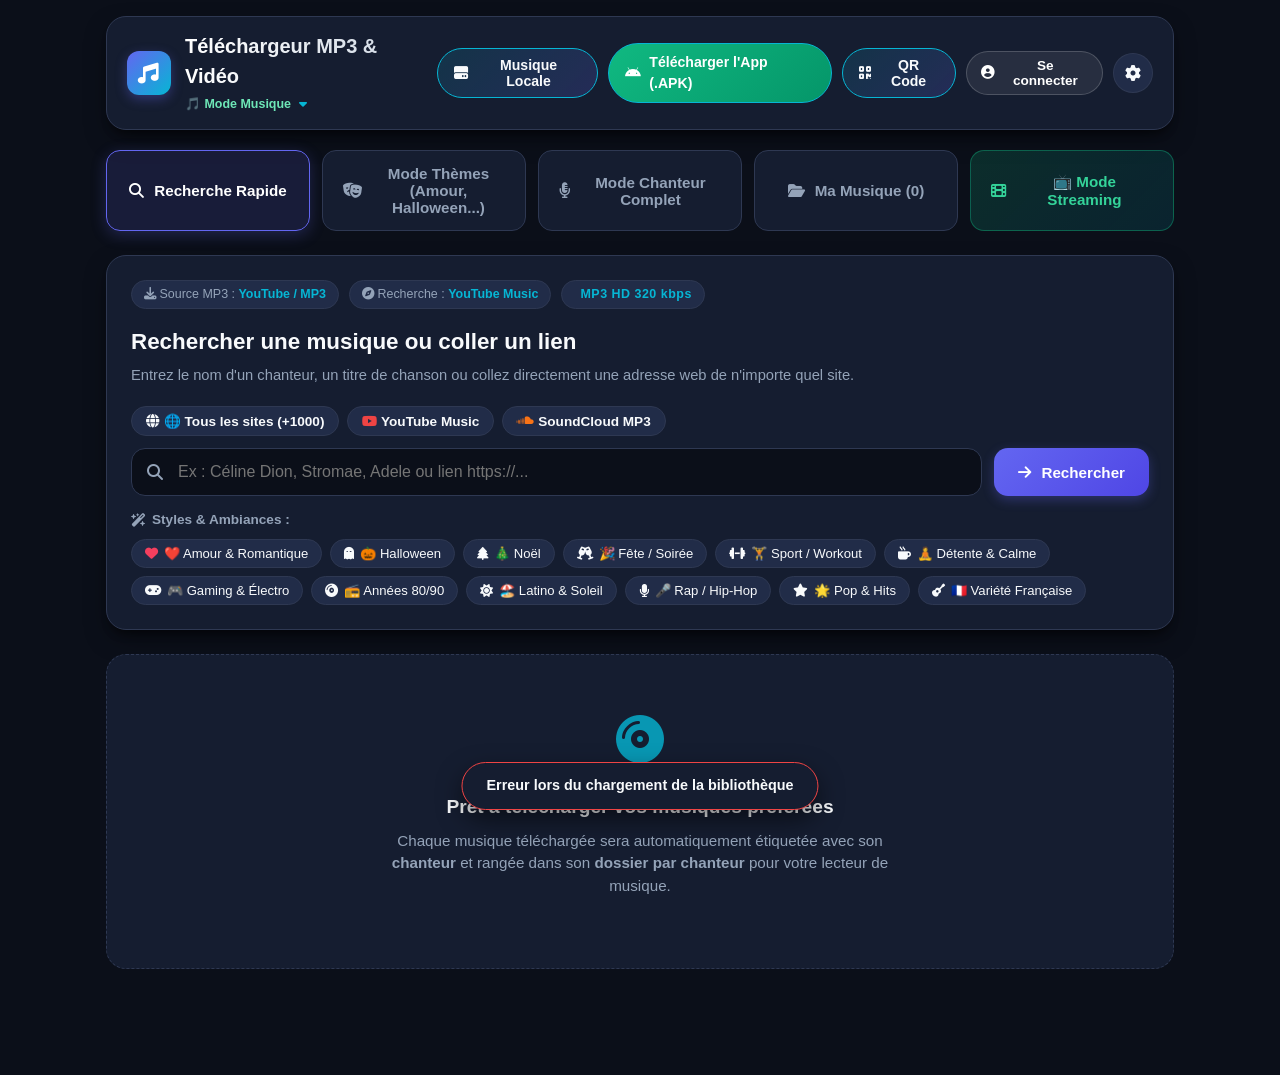
==== commit 7c53fc08: "Add files via upload" ====
--- a/templates/index.html
+++ b/templates/index.html
@@ -78,6 +78,10 @@
                     <i class="fa-solid fa-qrcode"></i>
                     <span>QR Code</span>
                 </button>
+                <button type="button" id="btnDeskAccount" class="btn-action disney-auth-pill" title="Se connecter pour sauvegarder votre avancement">
+                    <i class="fa-solid fa-user-circle"></i>
+                    <span>Se connecter</span>
+                </button>
                 <button id="btnSettings" class="btn-icon" title="Paramètres (Site MP3 & Recherche)">
                     <i class="fa-solid fa-gear"></i>
                 </button>
@@ -215,16 +219,30 @@
                             <i class="fa-solid fa-magnifying-glass"></i> Rechercher
                         </button>
                     </div>
-                    <!-- Pilules de thèmes cultes -->
+                    <!-- Pilules de thèmes cultes avec logos réels -->
                     <div style="display:flex;gap:8px;justify-content:center;flex-wrap:wrap;margin-bottom:15px;">
-                        <button type="button" class="desk-fast-theme-pill" data-theme="marvel" style="padding:6px 14px;border-radius:20px;border:1px solid #ef4444;background:rgba(239,68,68,0.15);color:#fff;font-weight:700;font-size:0.85rem;cursor:pointer;">🛡️ Marvel & Avengers</button>
-                        <button type="button" class="desk-fast-theme-pill" data-theme="ironman" style="padding:6px 14px;border-radius:20px;border:1px solid #dc2626;background:rgba(220,38,38,0.15);color:#fff;font-weight:700;font-size:0.85rem;cursor:pointer;">🦾 Iron Man (AC/DC)</button>
-                        <button type="button" class="desk-fast-theme-pill" data-theme="spiderman" style="padding:6px 14px;border-radius:20px;border:1px solid #e11d48;background:rgba(225,29,72,0.15);color:#fff;font-weight:700;font-size:0.85rem;cursor:pointer;">🕷️ Spider-Man</button>
-                        <button type="button" class="desk-fast-theme-pill" data-theme="batman" style="padding:6px 14px;border-radius:20px;border:1px solid #64748b;background:rgba(100,116,139,0.25);color:#fff;font-weight:700;font-size:0.85rem;cursor:pointer;">🦇 Batman & Gotham</button>
-                        <button type="button" class="desk-fast-theme-pill" data-theme="starwars" style="padding:6px 14px;border-radius:20px;border:1px solid #3b82f6;background:rgba(59,130,246,0.15);color:#fff;font-weight:700;font-size:0.85rem;cursor:pointer;">⚔️ Star Wars</button>
+                        <button type="button" class="desk-fast-theme-pill" data-theme="marvel" style="display:inline-flex;align-items:center;gap:6px;padding:6px 14px;border-radius:20px;border:1px solid #ef4444;background:rgba(239,68,68,0.18);color:#fff;font-weight:700;font-size:0.85rem;cursor:pointer;">
+                            <img src="/static/logos/marvel.svg" style="height:14px;" alt=""> <span>Marvel & Avengers</span>
+                        </button>
+                        <button type="button" class="desk-fast-theme-pill" data-theme="ironman" style="display:inline-flex;align-items:center;gap:6px;padding:6px 14px;border-radius:20px;border:1px solid #dc2626;background:rgba(220,38,38,0.18);color:#fff;font-weight:700;font-size:0.85rem;cursor:pointer;">
+                            <img src="/static/logos/ironman.svg" style="height:16px;" alt=""> <span>Iron Man (AC/DC)</span>
+                        </button>
+                        <button type="button" class="desk-fast-theme-pill" data-theme="spiderman" style="display:inline-flex;align-items:center;gap:6px;padding:6px 14px;border-radius:20px;border:1px solid #e11d48;background:rgba(225,29,72,0.18);color:#fff;font-weight:700;font-size:0.85rem;cursor:pointer;">
+                            <img src="/static/logos/spiderman.svg" style="height:16px;" alt=""> <span>Spider-Man</span>
+                        </button>
+                        <button type="button" class="desk-fast-theme-pill" data-theme="batman" style="display:inline-flex;align-items:center;gap:6px;padding:6px 14px;border-radius:20px;border:1px solid #0284c7;background:rgba(2,132,199,0.2);color:#fff;font-weight:700;font-size:0.85rem;cursor:pointer;">
+                            <img src="/static/logos/dc.svg" style="height:16px;" alt=""> <span>Batman & DC</span>
+                        </button>
+                        <button type="button" class="desk-fast-theme-pill" data-theme="starwars" style="display:inline-flex;align-items:center;gap:6px;padding:6px 14px;border-radius:20px;border:1px solid #f59e0b;background:rgba(245,158,11,0.18);color:#fff;font-weight:700;font-size:0.85rem;cursor:pointer;">
+                            <img src="/static/logos/starwars.svg" style="height:14px;" alt=""> <span>Star Wars</span>
+                        </button>
                         <button type="button" class="desk-fast-theme-pill" data-theme="dragonball" style="padding:6px 14px;border-radius:20px;border:1px solid #ea580c;background:rgba(234,88,12,0.2);color:#fff;font-weight:700;font-size:0.85rem;cursor:pointer;">🔥 Dragon Ball & Shonen</button>
-                        <button type="button" class="desk-fast-theme-pill" data-theme="cinema_soundtracks" style="padding:6px 14px;border-radius:20px;border:1px solid #f59e0b;background:rgba(245,158,11,0.15);color:#fff;font-weight:700;font-size:0.85rem;cursor:pointer;">🎬 Cinéma & OST</button>
-                        <button type="button" class="desk-fast-theme-pill" data-theme="manga_anime" style="padding:6px 14px;border-radius:20px;border:1px solid #ec4899;background:rgba(236,72,153,0.15);color:#fff;font-weight:700;font-size:0.85rem;cursor:pointer;">🎌 Manga & Animés</button>
+                        <button type="button" class="desk-fast-theme-pill" data-theme="cinema_soundtracks" style="display:inline-flex;align-items:center;gap:6px;padding:6px 14px;border-radius:20px;border:1px solid #10b981;background:rgba(16,185,129,0.18);color:#fff;font-weight:700;font-size:0.85rem;cursor:pointer;">
+                            <img src="/static/logos/disney.svg" style="height:14px;filter:brightness(0) invert(1);" alt=""> <span>Cinéma & Disney OST</span>
+                        </button>
+                        <button type="button" class="desk-fast-theme-pill" data-theme="manga_anime" style="display:inline-flex;align-items:center;gap:6px;padding:6px 14px;border-radius:20px;border:1px solid #ec4899;background:rgba(236,72,153,0.18);color:#fff;font-weight:700;font-size:0.85rem;cursor:pointer;">
+                            <img src="/static/logos/anime.svg" style="height:14px;" alt=""> <span>Manga & Animés</span>
+                        </button>
                     </div>
                 </div>
 
@@ -501,70 +519,89 @@
                         </button>
                     </form>
 
-                    <!-- Tuiles des Marques / Styles de Films en HAUT (Style Disney+) -->
-                    <div style="font-size:0.8rem;font-weight:800;color:#94a3b8;margin-bottom:8px;text-transform:uppercase;letter-spacing:0.5px;">
-                        <i class="fa-solid fa-layer-group"></i> Univers & Styles de Films (Cliquez pour explorer) :
-                    </div>
-                    <div style="display:flex;gap:10px;overflow-x:auto;padding-bottom:8px;scrollbar-width:none;">
-                        <button type="button" id="btnDeskToggleMarvel" class="desk-brand-tile" style="flex:1;min-width:110px;padding:12px 14px;border-radius:12px;background:linear-gradient(135deg,#b91c1c,#7f1d1d);color:#fff;font-weight:900;border:1px solid #ef4444;box-shadow:0 4px 14px rgba(185,28,28,0.4);font-size:0.85rem;cursor:pointer;display:flex;align-items:center;justify-content:center;gap:6px;">
-                            <i class="fa-solid fa-mask"></i> MARVEL ▾
-                        </button>
-                        <button type="button" class="desk-brand-tile desk-fast-stream-pill" data-q="disney" style="flex:1;min-width:110px;padding:12px 14px;border-radius:12px;background:linear-gradient(135deg,#1d4ed8,#1e3a8a);color:#fff;font-weight:900;border:1px solid #3b82f6;font-size:0.85rem;cursor:pointer;display:flex;align-items:center;justify-content:center;gap:6px;">
-                            <i class="fa-solid fa-castle"></i> DISNEY
-                        </button>
-                        <button type="button" class="desk-brand-tile desk-fast-stream-pill" data-q="pixar" style="flex:1;min-width:110px;padding:12px 14px;border-radius:12px;background:linear-gradient(135deg,#0284c7,#0369a1);color:#fff;font-weight:900;border:1px solid #38bdf8;font-size:0.85rem;cursor:pointer;display:flex;align-items:center;justify-content:center;gap:6px;">
-                            <i class="fa-solid fa-lightbulb"></i> PIXAR
-                        </button>
-                        <button type="button" class="desk-brand-tile desk-fast-stream-pill" data-q="starwars" style="flex:1;min-width:110px;padding:12px 14px;border-radius:12px;background:linear-gradient(135deg,#d97706,#78350f);color:#fff;font-weight:900;border:1px solid #f59e0b;font-size:0.85rem;cursor:pointer;display:flex;align-items:center;justify-content:center;gap:6px;">
-                            <i class="fa-solid fa-jedi"></i> STAR WARS
-                        </button>
-                        <button type="button" class="desk-brand-tile desk-fast-stream-pill" data-q="action" style="flex:1;min-width:110px;padding:12px 14px;border-radius:12px;background:linear-gradient(135deg,#4f46e5,#312e81);color:#fff;font-weight:900;border:1px solid #6366f1;font-size:0.85rem;cursor:pointer;display:flex;align-items:center;justify-content:center;gap:6px;">
-                            <i class="fa-solid fa-explosion"></i> ACTION
-                        </button>
-                        <button type="button" class="desk-brand-tile desk-fast-stream-pill" data-q="anime" style="flex:1;min-width:110px;padding:12px 14px;border-radius:12px;background:linear-gradient(135deg,#ec4899,#831843);color:#fff;font-weight:900;border:1px solid #f43f5e;font-size:0.85rem;cursor:pointer;display:flex;align-items:center;justify-content:center;gap:6px;">
-                            <i class="fa-solid fa-dragon"></i> ANIMÉS
-                        </button>
-                        <button type="button" class="desk-brand-tile desk-fast-stream-pill" data-q="comedie_fr" style="flex:1;min-width:110px;padding:12px 14px;border-radius:12px;background:linear-gradient(135deg,#10b981,#065f46);color:#fff;font-weight:900;border:1px solid #34d399;font-size:0.85rem;cursor:pointer;display:flex;align-items:center;justify-content:center;gap:6px;">
-                            <i class="fa-solid fa-masks-theater"></i> COMÉDIES VF
-                        </button>
-                        <button type="button" class="desk-brand-tile desk-fast-stream-pill" data-q="series" style="flex:1;min-width:110px;padding:12px 14px;border-radius:12px;background:linear-gradient(135deg,#7c3aed,#4c1d95);color:#fff;font-weight:900;border:1px solid #a855f7;font-size:0.85rem;cursor:pointer;display:flex;align-items:center;justify-content:center;gap:6px;">
-                            <i class="fa-solid fa-tv"></i> SÉRIES
-                        </button>
-                    </div>
-
-                    <!-- Sous-barre MARVEL avec plusieurs boutons dédiés (Demandé par l'utilisateur) -->
-                    <div id="deskMarvelSubBar" style="display:flex;flex-direction:column;gap:8px;background:rgba(185,28,28,0.18);border:1px solid rgba(239,68,68,0.35);border-radius:14px;padding:12px;margin-top:12px;">
-                        <div style="font-size:0.8rem;font-weight:900;color:#fca5a5;text-transform:uppercase;display:flex;align-items:center;justify-content:space-between;">
-                            <span><i class="fa-solid fa-shield-halved"></i> Collection Marvel : Choisissez votre Héros</span>
-                            <span style="font-size:0.75rem;color:#f87171;">Films & Séries Marvel Complets</span>
-                        </div>
-                        <div style="display:flex;gap:8px;flex-wrap:wrap;">
-                            <button type="button" class="desk-fast-stream-pill" data-q="marvel_avengers" style="padding:8px 14px;border-radius:10px;background:linear-gradient(135deg,#ef4444,#b91c1c);color:#fff;font-weight:800;font-size:0.82rem;border:none;cursor:pointer;">
-                                🛡️ Avengers
-                            </button>
-                            <button type="button" class="desk-fast-stream-pill" data-q="marvel_deadpool" style="padding:8px 14px;border-radius:10px;background:linear-gradient(135deg,#991b1b,#7f1d1d);color:#fff;font-weight:800;font-size:0.82rem;border:none;cursor:pointer;">
-                                ⚔️ Deadpool
-                            </button>
-                            <button type="button" class="desk-fast-stream-pill" data-q="marvel_xmen" style="padding:8px 14px;border-radius:10px;background:linear-gradient(135deg,#eab308,#a16207);color:#fff;font-weight:800;font-size:0.82rem;border:none;cursor:pointer;">
-                                🧬 X-Men
-                            </button>
-                            <button type="button" class="desk-fast-stream-pill" data-q="marvel_spiderman" style="padding:8px 14px;border-radius:10px;background:linear-gradient(135deg,#0284c7,#1e3a8a);color:#fff;font-weight:800;font-size:0.82rem;border:none;cursor:pointer;">
-                                🕷️ Spider-Man
-                            </button>
-                            <button type="button" class="desk-fast-stream-pill" data-q="marvel_ironman" style="padding:8px 14px;border-radius:10px;background:linear-gradient(135deg,#dc2626,#991b1b);color:#fff;font-weight:800;font-size:0.82rem;border:none;cursor:pointer;">
-                                🦾 Iron Man
-                            </button>
-                            <button type="button" class="desk-fast-stream-pill" data-q="marvel_thor" style="padding:8px 14px;border-radius:10px;background:linear-gradient(135deg,#38bdf8,#0369a1);color:#fff;font-weight:800;font-size:0.82rem;border:none;cursor:pointer;">
-                                ⚡ Thor
-                            </button>
-                            <button type="button" class="desk-fast-stream-pill" data-q="marvel_wolverine" style="padding:8px 14px;border-radius:10px;background:linear-gradient(135deg,#f59e0b,#b45309);color:#fff;font-weight:800;font-size:0.82rem;border:none;cursor:pointer;">
-                                🐺 Wolverine
-                            </button>
-                            <button type="button" class="desk-fast-stream-pill" data-q="marvel_captain" style="padding:8px 14px;border-radius:10px;background:linear-gradient(135deg,#2563eb,#1d4ed8);color:#fff;font-weight:800;font-size:0.82rem;border:none;cursor:pointer;">
-                                🇺🇸 Captain America
-                            </button>
-                            <button type="button" class="desk-fast-stream-pill" data-q="marvel_guardians" style="padding:8px 14px;border-radius:10px;background:linear-gradient(135deg,#9333ea,#6b21a8);color:#fff;font-weight:800;font-size:0.82rem;border:none;cursor:pointer;">
-                                🌌 Gardiens
+                    <!-- Tuiles des Marques Officielles / Univers Cinéma (Style Disney+ avec Vrais Logos) -->
+                    <div style="font-size:0.8rem;font-weight:800;color:#94a3b8;margin-bottom:10px;text-transform:uppercase;letter-spacing:0.6px;display:flex;align-items:center;gap:6px;">
+                        <i class="fa-solid fa-layer-group"></i> Univers & Studios Officiels :
+                    </div>
+                    <div style="display:flex;gap:12px;overflow-x:auto;padding-bottom:12px;scrollbar-width:none;">
+                        <!-- Marvel -->
+                        <button type="button" id="btnDeskToggleMarvel" class="desk-brand-tile streaming-brand-tile" style="--tile-glow:rgba(239,68,68,0.65);" title="Collection Marvel">
+                            <img src="/static/logos/marvel.svg" alt="Marvel">
+                            <span class="tile-label" style="color:#f87171;">MARVEL ▾</span>
+                        </button>
+                        <!-- Disney -->
+                        <button type="button" class="desk-brand-tile desk-fast-stream-pill streaming-brand-tile" data-q="disney" style="--tile-glow:rgba(59,130,246,0.65);" title="Univers Disney">
+                            <img src="/static/logos/disney.svg" alt="Disney" style="filter:brightness(0) invert(1);">
+                            <span class="tile-label">DISNEY+</span>
+                        </button>
+                        <!-- Pixar -->
+                        <button type="button" class="desk-brand-tile desk-fast-stream-pill streaming-brand-tile" data-q="pixar" style="--tile-glow:rgba(6,182,212,0.65);" title="Studios Pixar">
+                            <img src="/static/logos/pixar.svg" alt="Pixar">
+                            <span class="tile-label">PIXAR</span>
+                        </button>
+                        <!-- Star Wars -->
+                        <button type="button" class="desk-brand-tile desk-fast-stream-pill streaming-brand-tile" data-q="starwars" style="--tile-glow:rgba(245,158,11,0.65);" title="Saga Star Wars">
+                            <img src="/static/logos/starwars.svg" alt="Star Wars">
+                            <span class="tile-label" style="color:#fbbf24;">STAR WARS</span>
+                        </button>
+                        <!-- Netflix / Séries -->
+                        <button type="button" class="desk-brand-tile desk-fast-stream-pill streaming-brand-tile" data-q="series" style="--tile-glow:rgba(229,9,20,0.65);" title="Séries & Nouveautés">
+                            <img src="/static/logos/netflix.svg" alt="Netflix">
+                            <span class="tile-label" style="color:#f87171;">SÉRIES</span>
+                        </button>
+                        <!-- DC Comics -->
+                        <button type="button" class="desk-brand-tile desk-fast-stream-pill streaming-brand-tile" data-q="dc" style="--tile-glow:rgba(2,132,199,0.65);" title="DC Universe">
+                            <img src="/static/logos/dc.svg" alt="DC Comics">
+                            <span class="tile-label" style="color:#38bdf8;">DC COMICS</span>
+                        </button>
+                        <!-- Animés -->
+                        <button type="button" class="desk-brand-tile desk-fast-stream-pill streaming-brand-tile" data-q="anime" style="--tile-glow:rgba(236,72,153,0.65);" title="Manga & Animés">
+                            <img src="/static/logos/anime.svg" alt="Animés">
+                            <span class="tile-label" style="color:#f472b6;">ANIMÉS</span>
+                        </button>
+                        <!-- Warner Bros -->
+                        <button type="button" class="desk-brand-tile desk-fast-stream-pill streaming-brand-tile" data-q="action" style="--tile-glow:rgba(245,158,11,0.65);" title="Films d'Action & Blockbusters">
+                            <img src="/static/logos/warner.svg" alt="Warner Bros">
+                            <span class="tile-label" style="color:#fcd34d;">BLOCKBUSTERS</span>
+                        </button>
+                    </div>
+
+                    <!-- Sous-barre MARVEL avec Logos Réels de chaque Héros -->
+                    <div id="deskMarvelSubBar" style="display:flex;flex-direction:column;gap:10px;background:linear-gradient(135deg,rgba(185,28,28,0.22),rgba(30,41,59,0.7));border:1px solid rgba(239,68,68,0.4);border-radius:16px;padding:14px;margin-top:12px;backdrop-filter:blur(8px);">
+                        <div style="font-size:0.82rem;font-weight:900;color:#fca5a5;text-transform:uppercase;display:flex;align-items:center;justify-content:space-between;">
+                            <span style="display:flex;align-items:center;gap:8px;">
+                                <img src="/static/logos/marvel.svg" alt="" style="height:16px;">
+                                <span>Collection Héros Marvel : Films & Séries Complets</span>
+                            </span>
+                            <span style="font-size:0.75rem;color:#f87171;font-weight:700;"><i class="fa-solid fa-sparkles"></i> 9 Héros Culte</span>
+                        </div>
+                        <div style="display:flex;gap:10px;flex-wrap:wrap;">
+                            <button type="button" class="desk-fast-stream-pill marvel-hero-pill" data-q="marvel_avengers" style="--hero-color:#ef4444;--hero-glow:rgba(239,68,68,0.5);">
+                                <img src="/static/logos/avengers.svg" alt=""> <span>Avengers</span>
+                            </button>
+                            <button type="button" class="desk-fast-stream-pill marvel-hero-pill" data-q="marvel_spiderman" style="--hero-color:#0284c7;--hero-glow:rgba(2,132,199,0.5);">
+                                <img src="/static/logos/spiderman.svg" alt=""> <span>Spider-Man</span>
+                            </button>
+                            <button type="button" class="desk-fast-stream-pill marvel-hero-pill" data-q="marvel_deadpool" style="--hero-color:#dc2626;--hero-glow:rgba(220,38,38,0.5);">
+                                <img src="/static/logos/deadpool.svg" alt=""> <span>Deadpool</span>
+                            </button>
+                            <button type="button" class="desk-fast-stream-pill marvel-hero-pill" data-q="marvel_ironman" style="--hero-color:#f59e0b;--hero-glow:rgba(245,158,11,0.5);">
+                                <img src="/static/logos/ironman.svg" alt=""> <span>Iron Man</span>
+                            </button>
+                            <button type="button" class="desk-fast-stream-pill marvel-hero-pill" data-q="marvel_thor" style="--hero-color:#38bdf8;--hero-glow:rgba(56,189,248,0.5);">
+                                <img src="/static/logos/thor.svg" alt=""> <span>Thor</span>
+                            </button>
+                            <button type="button" class="desk-fast-stream-pill marvel-hero-pill" data-q="marvel_xmen" style="--hero-color:#eab308;--hero-glow:rgba(234,179,8,0.5);">
+                                <img src="/static/logos/xmen.svg" alt=""> <span>X-Men</span>
+                            </button>
+                            <button type="button" class="desk-fast-stream-pill marvel-hero-pill" data-q="marvel_wolverine" style="--hero-color:#f59e0b;--hero-glow:rgba(245,158,11,0.5);">
+                                <img src="/static/logos/wolverine.svg" alt=""> <span>Wolverine</span>
+                            </button>
+                            <button type="button" class="desk-fast-stream-pill marvel-hero-pill" data-q="marvel_captain" style="--hero-color:#2563eb;--hero-glow:rgba(37,99,235,0.5);">
+                                <img src="/static/logos/captain.svg" alt=""> <span>Captain America</span>
+                            </button>
+                            <button type="button" class="desk-fast-stream-pill marvel-hero-pill" data-q="marvel_guardians" style="--hero-color:#a855f7;--hero-glow:rgba(168,85,247,0.5);">
+                                <img src="/static/logos/guardians.svg" alt=""> <span>Gardiens de la Galaxie</span>
                             </button>
                         </div>
                     </div>
@@ -594,13 +631,13 @@
 
                     <!-- Recherche directe dans le site donné -->
                     <div style="display:flex;gap:10px;align-items:center;margin-bottom:10px;">
-                        <input type="text" id="deskManualSiteQuery" class="search-input" placeholder="🔍 Que chercher sur ce site ? (ex: avatar, film, clip, -18...)" style="flex:3;background:#0f172a;border:1px solid #0284c7;color:#fff;padding:12px 16px;border-radius:12px;font-size:0.9rem;">
+                        <input type="text" id="deskManualSiteQuery" class="search-input" placeholder="🔍 Que chercher sur ce site ? (ex: avatar, film, clip, série...)" style="flex:3;background:#0f172a;border:1px solid #0284c7;color:#fff;padding:12px 16px;border-radius:12px;font-size:0.9rem;">
                         <button type="button" id="btnDeskSearchInsideSite" class="btn-primary" style="flex:1;background:linear-gradient(135deg,#38bdf8,#0284c7);padding:12px 18px;font-weight:800;display:flex;align-items:center;justify-content:center;gap:6px;border-radius:12px;cursor:pointer;white-space:nowrap;">
                             <i class="fa-solid fa-magnifying-glass"></i> Chercher sur ce Site
                         </button>
                     </div>
 
-                    <!-- Raccourcis Rapides de Vrais Sites Recommandés (Classiques & -18) -->
+                    <!-- Raccourcis Rapides de Vrais Sites Recommandés -->
                     <div style="margin-top:12px;padding-top:10px;border-top:1px solid #334155;display:flex;align-items:center;gap:10px;flex-wrap:wrap;">
                         <span style="font-size:0.8rem;font-weight:800;color:#cbd5e1;">⚡ Sites recommandés en 1 clic :</span>
                         <button type="button" class="desk-quick-site-btn" data-url="https://frembed.shop" data-name="Frembed VF" style="padding:6px 12px;border-radius:8px;background:rgba(255,255,255,0.08);border:1px solid #475569;color:#e2e8f0;font-size:0.8rem;cursor:pointer;font-weight:700;">🇫🇷 Frembed VF</button>
@@ -680,12 +717,41 @@
                             <input type="number" id="deskStreamEpisode" value="1" min="1" max="99" style="width:60px;padding:6px 10px;border-radius:8px;border:1px solid var(--border);background:#1a202c;color:#fff;font-weight:700;text-align:center;">
                             <button type="button" id="btnDeskStreamApplyEp" class="btn-primary" style="padding:6px 16px;font-size:0.85rem;background:#3b82f6;">Changer d'épisode</button>
                         </div>
+
+                        <!-- Sauvegarde de l'avancement -->
+                        <div id="deskStreamProgressBar" style="display:flex;align-items:center;justify-content:space-between;flex-wrap:wrap;gap:10px;padding:10px 14px;background:rgba(0,99,229,0.12);border:1px solid rgba(0,210,255,0.25);border-radius:12px;">
+                            <div style="display:flex;align-items:center;gap:8px;font-size:0.82rem;color:#cbd5e1;">
+                                <i class="fa-solid fa-bookmark" style="color:#00d2ff;"></i>
+                                <span id="deskStreamProgressStatus">Avancement sauvegardé</span>
+                            </div>
+                            <div style="display:flex;align-items:center;gap:8px;flex-wrap:wrap;">
+                                <span style="font-size:0.8rem;color:#94a3b8;">Reprendre à :</span>
+                                <input type="text" id="deskStreamTimeNote" placeholder="42:15" maxlength="15" style="width:76px;padding:5px 8px;border-radius:8px;border:1px solid rgba(255,255,255,0.2);background:#0f172a;color:#fff;font-size:0.82rem;text-align:center;font-weight:700;">
+                                <button type="button" id="btnDeskSaveTimeNote" class="btn-primary" style="padding:5px 12px;font-size:0.8rem;background:linear-gradient(135deg,#0063e5,#00d2ff);border-radius:8px;">
+                                    <i class="fa-solid fa-check"></i> Sauvegarder
+                                </button>
+                                <button type="button" id="btnDeskPromptSync" style="display:none;background:none;border:none;color:#38bdf8;font-size:0.8rem;font-weight:700;cursor:pointer;text-decoration:underline;">
+                                    Se connecter pour synchroniser
+                                </button>
+                            </div>
+                        </div>
                     </div>
                 </div>
 
                 <div id="deskStreamLoader" class="search-loader" style="display:none;">
                     <div class="spinner" style="border-top-color:#0284c7;"></div>
                     <span>Chargement des films et séries du box-office…</span>
+                </div>
+
+                <!-- Section Reprendre la lecture (Style Disney+) -->
+                <div id="deskContinueWatchingSection" style="display:none;margin:20px 0 14px 0;">
+                    <div style="display:flex;align-items:center;justify-content:space-between;margin-bottom:10px;">
+                        <h3 style="color:#fff;font-size:1.15rem;font-weight:900;display:flex;align-items:center;gap:8px;">
+                            <i class="fa-solid fa-clock-rotate-left" style="color:#00d2ff;"></i> Reprendre la lecture
+                        </h3>
+                        <span id="deskContinueProfileTag" style="font-size:0.78rem;color:#38bdf8;font-weight:700;"></span>
+                    </div>
+                    <div id="deskContinueWatchingList" class="disney-continue-row"></div>
                 </div>
 
                 <!-- Section au MILIEU : Les Films les Plus Regardés (Demandé par l'utilisateur) -->
@@ -992,6 +1058,84 @@
         </div>
     </div>
 
-    <script src="/static/js/app.js?v=13.0"></script>
+    <!-- Modal Compte & Profils Style Disney+ -->
+    <div id="deskDisneyAccountModal" class="disney-modal-overlay" style="display:none;">
+        <div class="disney-modal-card">
+            <button type="button" id="btnDeskAccountClose" class="disney-modal-close" title="Fermer">&times;</button>
+
+            <!-- Vue Connexion / Inscription -->
+            <div id="deskAuthView">
+                <div class="disney-modal-brand">
+                    <div class="disney-brand-badge"><i class="fa-solid fa-film"></i></div>
+                    <h2>Votre Espace Streaming</h2>
+                    <p>Connectez-vous pour retrouver vos profils et reprendre vos films et séries là où vous vous êtes arrêté.</p>
+                </div>
+
+                <div class="disney-auth-tabs">
+                    <button type="button" class="disney-auth-tab active" data-auth-tab="login">Se connecter</button>
+                    <button type="button" class="disney-auth-tab" data-auth-tab="register">Créer un compte</button>
+                </div>
+
+                <form id="deskAuthForm" class="disney-auth-form">
+                    <div class="disney-field">
+                        <label>Identifiant</label>
+                        <input type="text" id="deskAuthUsername" placeholder="Votre identifiant" autocomplete="username" required>
+                    </div>
+                    <div class="disney-field">
+                        <label>Mot de passe</label>
+                        <input type="password" id="deskAuthPassword" placeholder="Votre mot de passe" autocomplete="current-password" required>
+                    </div>
+                    <div id="deskAuthError" class="disney-auth-error" style="display:none;"></div>
+                    <button type="submit" id="btnDeskAuthSubmit" class="btn-disney-play" style="width:100%;justify-content:center;padding:13px;font-size:0.95rem;">
+                        Se connecter
+                    </button>
+                </form>
+
+                <button type="button" id="btnDeskContinueGuest" class="disney-guest-btn">
+                    Continuer sans compte
+                </button>
+            </div>
+
+            <!-- Vue "Qui regarde ?" (Style Disney+) -->
+            <div id="deskProfilesView" style="display:none;">
+                <div class="disney-profiles-header">
+                    <h2>Qui regarde ?</h2>
+                    <p id="deskAccountTag" class="disney-account-sub"></p>
+                </div>
+
+                <div id="deskProfilesGrid" class="disney-profiles-grid"></div>
+
+                <div class="disney-profiles-actions">
+                    <button type="button" id="btnDeskToggleEditProfiles" class="disney-secondary-btn">
+                        <i class="fa-solid fa-pen"></i> Modifier les profils
+                    </button>
+                    <button type="button" id="btnDeskLogout" class="disney-danger-btn">
+                        <i class="fa-solid fa-right-from-bracket"></i> Déconnexion
+                    </button>
+                </div>
+            </div>
+
+            <!-- Vue Ajouter / Modifier un Profil -->
+            <div id="deskProfileEditView" style="display:none;">
+                <h2 id="deskProfileEditTitle" style="color:#fff;font-size:1.35rem;font-weight:900;margin-bottom:16px;text-align:center;">Nouveau profil</h2>
+                <div class="disney-field">
+                    <label>Nom du profil</label>
+                    <input type="text" id="deskProfileNameInput" placeholder="Nom du profil" maxlength="20">
+                </div>
+                <div class="disney-field" style="margin-top:12px;">
+                    <label>Choisir un avatar</label>
+                    <div id="deskAvatarPicker" class="disney-avatar-picker"></div>
+                </div>
+                <div id="deskProfileEditError" class="disney-auth-error" style="display:none;"></div>
+                <div style="display:flex;gap:10px;margin-top:18px;">
+                    <button type="button" id="btnDeskProfileCancel" class="disney-secondary-btn" style="flex:1;">Annuler</button>
+                    <button type="button" id="btnDeskProfileDelete" class="disney-danger-btn" style="display:none;"><i class="fa-solid fa-trash"></i></button>
+                    <button type="button" id="btnDeskProfileSave" class="btn-disney-play" style="flex:1.4;justify-content:center;">Enregistrer</button>
+                </div>
+            </div>
+        </div>
+    </div>
+
+    <script src="/static/js/app.js?v=14.0"></script>
 </body>
 </html>
--- a/static/css/style.css
+++ b/static/css/style.css
@@ -1919,3 +1919,867 @@
     border: none !important;
 }
 
+/* =====================================================================
+   DISNEY+ STYLE BRAND CARDS & STREAMING UI ELEVATION
+   ===================================================================== */
+.streaming-brand-tile {
+    position: relative;
+    display: flex;
+    flex-direction: column;
+    align-items: center;
+    justify-content: center;
+    gap: 6px;
+    flex: 1;
+    min-width: 130px;
+    height: 82px;
+    padding: 10px 14px;
+    border-radius: 16px;
+    background: linear-gradient(180deg, rgba(30, 41, 59, 0.75) 0%, rgba(15, 23, 42, 0.95) 100%);
+    border: 1px solid rgba(255, 255, 255, 0.12);
+    box-shadow: 0 8px 24px rgba(0, 0, 0, 0.45), inset 0 1px 0 rgba(255, 255, 255, 0.15);
+    backdrop-filter: blur(14px);
+    cursor: pointer;
+    overflow: hidden;
+    transition: all 0.3s cubic-bezier(0.25, 0.8, 0.25, 1);
+    user-select: none;
+    text-align: center;
+}
+
+.streaming-brand-tile::before {
+    content: '';
+    position: absolute;
+    top: 0;
+    left: 0;
+    right: 0;
+    height: 48%;
+    background: linear-gradient(180deg, rgba(255, 255, 255, 0.12) 0%, rgba(255, 255, 255, 0) 100%);
+    border-radius: 16px 16px 0 0;
+    pointer-events: none;
+}
+
+.streaming-brand-tile:hover {
+    transform: translateY(-5px) scale(1.04);
+    border-color: rgba(255, 255, 255, 0.5);
+    box-shadow: 0 16px 36px rgba(0, 0, 0, 0.75), 0 0 24px var(--tile-glow, rgba(56, 189, 248, 0.45));
+}
+
+.streaming-brand-tile:active {
+    transform: translateY(-2px) scale(1.01);
+}
+
+.streaming-brand-tile img {
+    height: 32px;
+    max-width: 90%;
+    object-fit: contain;
+    transition: transform 0.3s ease;
+    filter: drop-shadow(0 2px 8px rgba(0,0,0,0.7));
+}
+
+.streaming-brand-tile:hover img {
+    transform: scale(1.08);
+}
+
+.streaming-brand-tile .tile-label {
+    font-size: 0.68rem;
+    font-weight: 800;
+    letter-spacing: 0.6px;
+    color: #94a3b8;
+    text-transform: uppercase;
+    transition: color 0.2s ease;
+}
+
+.streaming-brand-tile:hover .tile-label {
+    color: #ffffff;
+}
+
+/* Hero Pill Buttons with Emblems */
+.marvel-hero-pill {
+    display: inline-flex;
+    align-items: center;
+    gap: 8px;
+    padding: 8px 16px;
+    border-radius: 12px;
+    background: rgba(30, 41, 59, 0.85);
+    border: 1px solid rgba(255, 255, 255, 0.12);
+    color: #fff;
+    font-weight: 800;
+    font-size: 0.84rem;
+    cursor: pointer;
+    transition: all 0.25s cubic-bezier(0.25, 0.8, 0.25, 1);
+    box-shadow: 0 4px 12px rgba(0, 0, 0, 0.35);
+    white-space: nowrap;
+}
+
+.marvel-hero-pill:hover {
+    transform: translateY(-3px) scale(1.03);
+    border-color: var(--hero-color, #ef4444);
+    box-shadow: 0 8px 20px rgba(0, 0, 0, 0.5), 0 0 16px var(--hero-glow, rgba(239, 68, 68, 0.45));
+    background: rgba(30, 41, 59, 0.95);
+}
+
+.marvel-hero-pill img {
+    width: 22px;
+    height: 22px;
+    object-fit: contain;
+    filter: drop-shadow(0 2px 4px rgba(0,0,0,0.5));
+}
+
+/* =====================================================================
+   DISNEY+ PRO STREAMING THEME & DESIGN SYSTEM (PRO DESIGNER)
+   ===================================================================== */
+body.mode-disney-streaming {
+    background: radial-gradient(1200px circle at 50% 0%, #151e36 0%, #090b13 55%, #04060a 100%) fixed !important;
+    color: #f9f9f9;
+}
+
+body.mode-disney-streaming .header {
+    background: rgba(9, 11, 19, 0.92);
+    backdrop-filter: blur(16px);
+    -webkit-backdrop-filter: blur(16px);
+    border-bottom: 1px solid rgba(255, 255, 255, 0.1);
+}
+
+/* Disney+ Spotlight Hero Banner Carousel */
+.disney-hero-banner {
+    position: relative;
+    width: 100%;
+    height: 380px;
+    border-radius: 20px;
+    overflow: hidden;
+    margin-bottom: 24px;
+    border: 1px solid rgba(255, 255, 255, 0.15);
+    box-shadow: 0 20px 50px rgba(0, 0, 0, 0.85);
+    background-color: #090b13;
+}
+
+.disney-hero-slide {
+    position: absolute;
+    inset: 0;
+    opacity: 0;
+    pointer-events: none;
+    transition: opacity 0.8s ease-in-out;
+    background-size: cover;
+    background-position: center 25%;
+    display: flex;
+    align-items: flex-end;
+    padding: 32px 36px;
+}
+
+.disney-hero-slide.active {
+    opacity: 1;
+    pointer-events: auto;
+}
+
+.disney-hero-slide::before {
+    content: '';
+    position: absolute;
+    inset: 0;
+    background: linear-gradient(0deg, #090b13 0%, rgba(9, 11, 19, 0.85) 35%, rgba(9, 11, 19, 0.25) 70%, transparent 100%),
+                linear-gradient(90deg, #090b13 0%, rgba(9, 11, 19, 0.85) 40%, rgba(9, 11, 19, 0.2) 75%, transparent 100%);
+    pointer-events: none;
+}
+
+.disney-hero-content {
+    position: relative;
+    z-index: 2;
+    max-width: 640px;
+}
+
+.disney-hero-badges {
+    display: flex;
+    gap: 8px;
+    align-items: center;
+    flex-wrap: wrap;
+    margin-bottom: 10px;
+}
+
+.badge-disney-exclusive {
+    background: linear-gradient(135deg, #00d2ff, #0072d2);
+    color: #fff;
+    font-size: 0.72rem;
+    font-weight: 900;
+    padding: 3px 10px;
+    border-radius: 6px;
+    letter-spacing: 0.8px;
+    text-transform: uppercase;
+    box-shadow: 0 2px 8px rgba(0, 210, 255, 0.4);
+}
+
+.badge-disney-tech {
+    background: rgba(255, 255, 255, 0.12);
+    color: #e2e8f0;
+    border: 1px solid rgba(255, 255, 255, 0.2);
+    font-size: 0.7rem;
+    font-weight: 800;
+    padding: 2px 8px;
+    border-radius: 4px;
+}
+
+.badge-disney-vf {
+    background: rgba(16, 185, 129, 0.2);
+    color: #34d399;
+    border: 1px solid #10b981;
+    font-size: 0.7rem;
+    font-weight: 800;
+    padding: 2px 8px;
+    border-radius: 4px;
+}
+
+.disney-hero-title {
+    font-size: 2.2rem;
+    font-weight: 900;
+    color: #fff;
+    margin-bottom: 8px;
+    line-height: 1.15;
+    text-transform: uppercase;
+    letter-spacing: 0.5px;
+    text-shadow: 0 4px 16px rgba(0, 0, 0, 0.9);
+}
+
+.disney-hero-synopsis {
+    font-size: 0.9rem;
+    color: #cbd5e1;
+    margin-bottom: 16px;
+    line-height: 1.45;
+    display: -webkit-box;
+    -webkit-line-clamp: 2;
+    -webkit-box-orient: vertical;
+    overflow: hidden;
+    text-shadow: 0 2px 8px rgba(0, 0, 0, 0.8);
+}
+
+.disney-hero-actions {
+    display: flex;
+    gap: 12px;
+    align-items: center;
+}
+
+.btn-disney-play {
+    background: linear-gradient(135deg, #00d2ff 0%, #0072d2 100%);
+    color: #fff;
+    border: none;
+    border-radius: 10px;
+    padding: 12px 24px;
+    font-size: 0.92rem;
+    font-weight: 900;
+    letter-spacing: 0.6px;
+    cursor: pointer;
+    display: inline-flex;
+    align-items: center;
+    gap: 8px;
+    box-shadow: 0 4px 18px rgba(0, 180, 255, 0.45);
+    transition: all 0.25s cubic-bezier(0.25, 1, 0.5, 1);
+}
+
+.btn-disney-play:hover {
+    transform: scale(1.04) translateY(-2px);
+    box-shadow: 0 8px 24px rgba(0, 210, 255, 0.65);
+}
+
+.btn-disney-trailer {
+    background: rgba(255, 255, 255, 0.1);
+    color: #fff;
+    border: 1px solid rgba(255, 255, 255, 0.3);
+    border-radius: 10px;
+    padding: 12px 20px;
+    font-size: 0.9rem;
+    font-weight: 800;
+    cursor: pointer;
+    display: inline-flex;
+    align-items: center;
+    gap: 8px;
+    backdrop-filter: blur(8px);
+    transition: all 0.25s ease;
+}
+
+.btn-disney-trailer:hover {
+    background: rgba(255, 255, 255, 0.2);
+    border-color: #fff;
+    transform: scale(1.03);
+}
+
+.disney-hero-dots {
+    position: absolute;
+    bottom: 14px;
+    right: 24px;
+    display: flex;
+    gap: 6px;
+    z-index: 3;
+}
+
+.hero-dot {
+    width: 22px;
+    height: 4px;
+    border-radius: 2px;
+    background: rgba(255, 255, 255, 0.35);
+    cursor: pointer;
+    transition: all 0.3s ease;
+}
+
+.hero-dot.active {
+    width: 38px;
+    background: #00d2ff;
+    box-shadow: 0 0 8px #00d2ff;
+}
+
+/* Disney+ Movie Poster Grid & Card */
+.disney-poster-grid {
+    display: grid;
+    grid-template-columns: repeat(auto-fill, minmax(180px, 1fr));
+    gap: 18px;
+    margin-top: 16px;
+}
+
+.disney-movie-card {
+    position: relative;
+    border-radius: 14px;
+    overflow: hidden;
+    background: #1a1d29;
+    border: 2px solid rgba(255, 255, 255, 0.1);
+    box-shadow: 0 10px 24px rgba(0, 0, 0, 0.7);
+    transition: all 0.3s cubic-bezier(0.25, 1, 0.5, 1);
+    display: flex;
+    flex-direction: column;
+}
+
+.disney-movie-card:hover {
+    transform: scale(1.06) translateY(-6px);
+    border-color: rgba(249, 249, 249, 0.9);
+    box-shadow: 0 20px 40px rgba(0, 0, 0, 0.9), 0 0 24px rgba(0, 180, 255, 0.45);
+    z-index: 5;
+}
+
+.disney-poster-wrapper {
+    position: relative;
+    aspect-ratio: 2 / 3;
+    overflow: hidden;
+    background: #090b13;
+}
+
+.disney-poster-img {
+    width: 100%;
+    height: 100%;
+    object-fit: cover;
+    transition: transform 0.4s ease;
+}
+
+.disney-movie-card:hover .disney-poster-img {
+    transform: scale(1.08);
+}
+
+.disney-card-badge {
+    position: absolute;
+    top: 8px;
+    left: 8px;
+    background: rgba(9, 11, 19, 0.85);
+    color: #fff;
+    font-size: 0.65rem;
+    font-weight: 900;
+    padding: 3px 7px;
+    border-radius: 6px;
+    backdrop-filter: blur(4px);
+    border: 1px solid rgba(255, 255, 255, 0.2);
+}
+
+.disney-card-vf-badge {
+    position: absolute;
+    top: 8px;
+    right: 8px;
+    background: rgba(16, 185, 129, 0.9);
+    color: #fff;
+    font-size: 0.62rem;
+    font-weight: 900;
+    padding: 3px 6px;
+    border-radius: 6px;
+    letter-spacing: 0.4px;
+    box-shadow: 0 2px 6px rgba(16, 185, 129, 0.4);
+}
+
+.disney-card-overlay {
+    position: absolute;
+    inset: 0;
+    background: linear-gradient(0deg, rgba(9, 11, 19, 0.95) 0%, rgba(9, 11, 19, 0.5) 50%, transparent 100%);
+    opacity: 0;
+    display: flex;
+    flex-direction: column;
+    justify-content: flex-end;
+    padding: 14px;
+    gap: 8px;
+    transition: opacity 0.3s ease;
+}
+
+.disney-movie-card:hover .disney-card-overlay {
+    opacity: 1;
+}
+
+.disney-card-info {
+    padding: 10px 12px;
+    background: #1a1d29;
+    flex: 1;
+    display: flex;
+    flex-direction: column;
+    justify-content: space-between;
+}
+
+.disney-card-title {
+    font-size: 0.92rem;
+    font-weight: 800;
+    color: #fff;
+    line-height: 1.25;
+    margin-bottom: 4px;
+    display: -webkit-box;
+    -webkit-line-clamp: 1;
+    -webkit-box-orient: vertical;
+    overflow: hidden;
+}
+
+.disney-card-meta {
+    font-size: 0.72rem;
+    color: #94a3b8;
+    display: flex;
+    align-items: center;
+    justify-content: space-between;
+}
+
+
+
+
+/* ============================================================
+   DISNEY+ COMPTES, PROFILS & REPRISE DE LECTURE (DESKTOP)
+   ============================================================ */
+
+.disney-auth-pill {
+    display: inline-flex;
+    align-items: center;
+    gap: 8px;
+    padding: 6px 14px;
+    border-radius: 999px;
+    background: rgba(255, 255, 255, 0.08);
+    border: 1.5px solid rgba(255, 255, 255, 0.18);
+    color: #fff;
+    font-weight: 700;
+    font-size: 0.85rem;
+    cursor: pointer;
+    transition: all 0.25s ease;
+}
+.disney-auth-pill:hover {
+    background: rgba(0, 99, 229, 0.25);
+    border-color: #00d2ff;
+    transform: translateY(-1px);
+}
+.disney-auth-pill.logged-in {
+    padding: 4px 14px 4px 5px;
+    background: rgba(19, 21, 31, 0.9);
+    border-color: rgba(0, 210, 255, 0.45);
+}
+.disney-pill-avatar {
+    width: 28px;
+    height: 28px;
+    border-radius: 50%;
+    display: inline-flex;
+    align-items: center;
+    justify-content: center;
+    color: #fff;
+    font-size: 0.8rem;
+    box-shadow: 0 2px 8px rgba(0,0,0,0.4);
+}
+
+/* ---- Reprendre la lecture (Horizontal Row) ---- */
+.disney-continue-row {
+    display: flex;
+    gap: 14px;
+    overflow-x: auto;
+    padding: 4px 2px 12px;
+    scrollbar-width: thin;
+}
+.disney-continue-card {
+    position: relative;
+    min-width: 170px;
+    max-width: 170px;
+    background: #13151f;
+    border-radius: 12px;
+    overflow: hidden;
+    border: 1.5px solid rgba(255,255,255,0.08);
+    cursor: pointer;
+    flex-shrink: 0;
+    transition: transform 0.25s ease, border-color 0.25s ease, box-shadow 0.25s ease;
+}
+.disney-continue-card:hover {
+    transform: translateY(-4px) scale(1.02);
+    border-color: #00d2ff;
+    box-shadow: 0 10px 25px rgba(0,0,0,0.6);
+}
+.disney-continue-poster {
+    position: relative;
+    width: 100%;
+    height: 110px;
+    background: #1a1d2e;
+    overflow: hidden;
+}
+.disney-continue-poster img {
+    width: 100%;
+    height: 100%;
+    object-fit: cover;
+}
+.disney-continue-remove {
+    position: absolute;
+    top: 6px;
+    right: 6px;
+    width: 24px;
+    height: 24px;
+    border-radius: 50%;
+    background: rgba(0,0,0,0.75);
+    border: 1px solid rgba(255,255,255,0.25);
+    color: #fff;
+    font-size: 0.85rem;
+    line-height: 1;
+    display: flex;
+    align-items: center;
+    justify-content: center;
+    cursor: pointer;
+    z-index: 3;
+}
+.disney-continue-remove:hover {
+    background: #ef4444;
+    border-color: #ef4444;
+}
+.disney-continue-badge {
+    position: absolute;
+    bottom: 6px;
+    left: 6px;
+    background: rgba(0, 99, 229, 0.9);
+    color: #fff;
+    font-size: 0.68rem;
+    font-weight: 800;
+    padding: 2px 7px;
+    border-radius: 5px;
+    backdrop-filter: blur(4px);
+}
+.disney-continue-progress-track {
+    height: 3px;
+    width: 100%;
+    background: rgba(255,255,255,0.15);
+}
+.disney-continue-progress-fill {
+    height: 100%;
+    width: 55%;
+    background: linear-gradient(90deg, #0063e5, #00d2ff);
+}
+.disney-continue-info {
+    padding: 8px 10px 10px;
+}
+.disney-continue-title {
+    color: #fff;
+    font-size: 0.82rem;
+    font-weight: 700;
+    white-space: nowrap;
+    overflow: hidden;
+    text-overflow: ellipsis;
+    margin-bottom: 2px;
+}
+.disney-continue-sub {
+    color: #9ca3af;
+    font-size: 0.7rem;
+}
+
+/* ---- Modal Disney+ Compte & Profils ---- */
+.disney-modal-overlay {
+    position: fixed;
+    inset: 0;
+    z-index: 999999;
+    background: radial-gradient(circle at top, rgba(19, 29, 54, 0.96), rgba(9, 11, 19, 0.98));
+    backdrop-filter: blur(12px);
+    display: flex;
+    align-items: center;
+    justify-content: center;
+    padding: 20px;
+}
+.disney-modal-card {
+    position: relative;
+    width: 100%;
+    max-width: 540px;
+    max-height: 90vh;
+    overflow-y: auto;
+    background: #13151f;
+    border: 1.5px solid rgba(255,255,255,0.12);
+    border-radius: 22px;
+    padding: 28px 26px;
+    box-shadow: 0 25px 60px rgba(0,0,0,0.85), 0 0 40px rgba(0, 99, 229, 0.15);
+    color: #f9fafb;
+}
+.disney-modal-close {
+    position: absolute;
+    top: 14px;
+    right: 16px;
+    width: 34px;
+    height: 34px;
+    border-radius: 50%;
+    background: rgba(255,255,255,0.08);
+    border: 1px solid rgba(255,255,255,0.15);
+    color: #cbd5e1;
+    font-size: 1.3rem;
+    cursor: pointer;
+    display: flex;
+    align-items: center;
+    justify-content: center;
+    transition: all 0.2s;
+}
+.disney-modal-close:hover {
+    background: rgba(255,255,255,0.18);
+    color: #fff;
+}
+.disney-modal-brand {
+    text-align: center;
+    margin-bottom: 20px;
+}
+.disney-brand-badge {
+    width: 54px;
+    height: 54px;
+    margin: 0 auto 12px;
+    border-radius: 16px;
+    background: linear-gradient(135deg, #0063e5, #00d2ff);
+    display: flex;
+    align-items: center;
+    justify-content: center;
+    font-size: 1.5rem;
+    color: #fff;
+    box-shadow: 0 8px 24px rgba(0, 99, 229, 0.45);
+}
+.disney-modal-brand h2 {
+    font-size: 1.35rem;
+    font-weight: 900;
+    color: #fff;
+    margin-bottom: 6px;
+}
+.disney-modal-brand p {
+    font-size: 0.85rem;
+    color: #9ca3af;
+    line-height: 1.4;
+}
+.disney-auth-tabs {
+    display: flex;
+    gap: 8px;
+    background: rgba(255,255,255,0.05);
+    padding: 5px;
+    border-radius: 12px;
+    margin-bottom: 18px;
+}
+.disney-auth-tab {
+    flex: 1;
+    padding: 9px;
+    border-radius: 9px;
+    border: none;
+    background: transparent;
+    color: #9ca3af;
+    font-weight: 700;
+    font-size: 0.88rem;
+    cursor: pointer;
+    transition: all 0.2s;
+}
+.disney-auth-tab.active {
+    background: linear-gradient(135deg, #0063e5, #0091ff);
+    color: #fff;
+    box-shadow: 0 3px 10px rgba(0, 99, 229, 0.4);
+}
+.disney-auth-form {
+    display: flex;
+    flex-direction: column;
+    gap: 14px;
+}
+.disney-field {
+    display: flex;
+    flex-direction: column;
+    gap: 6px;
+}
+.disney-field label {
+    font-size: 0.78rem;
+    font-weight: 700;
+    color: #cbd5e1;
+    text-transform: uppercase;
+    letter-spacing: 0.04em;
+}
+.disney-field input {
+    padding: 11px 14px;
+    border-radius: 10px;
+    border: 1.5px solid rgba(255,255,255,0.14);
+    background: #090b13;
+    color: #fff;
+    font-size: 0.92rem;
+    outline: none;
+    transition: border-color 0.2s;
+}
+.disney-field input:focus {
+    border-color: #00d2ff;
+}
+.disney-auth-error {
+    background: rgba(239, 68, 68, 0.16);
+    border: 1px solid rgba(239, 68, 68, 0.5);
+    color: #fca5a5;
+    font-size: 0.82rem;
+    padding: 9px 12px;
+    border-radius: 9px;
+    font-weight: 600;
+}
+.disney-guest-btn {
+    width: 100%;
+    margin-top: 14px;
+    padding: 10px;
+    background: none;
+    border: none;
+    color: #9ca3af;
+    font-size: 0.84rem;
+    font-weight: 600;
+    cursor: pointer;
+}
+.disney-guest-btn:hover {
+    color: #fff;
+    text-decoration: underline;
+}
+
+/* ---- "Qui regarde ?" Profiles Grid ---- */
+.disney-profiles-header {
+    text-align: center;
+    margin-bottom: 22px;
+}
+.disney-profiles-header h2 {
+    font-size: 1.6rem;
+    font-weight: 900;
+    color: #fff;
+    margin-bottom: 4px;
+}
+.disney-account-sub {
+    font-size: 0.8rem;
+    color: #38bdf8;
+    font-weight: 700;
+}
+.disney-profiles-grid {
+    display: grid;
+    grid-template-columns: repeat(auto-fit, minmax(105px, 1fr));
+    gap: 18px;
+    justify-items: center;
+    margin-bottom: 24px;
+}
+.disney-profile-item {
+    display: flex;
+    flex-direction: column;
+    align-items: center;
+    gap: 10px;
+    cursor: pointer;
+    position: relative;
+    transition: transform 0.25s ease;
+}
+.disney-profile-item:hover {
+    transform: scale(1.06);
+}
+.disney-profile-avatar {
+    width: 88px;
+    height: 88px;
+    border-radius: 50%;
+    display: flex;
+    align-items: center;
+    justify-content: center;
+    font-size: 2rem;
+    color: #fff;
+    border: 3px solid transparent;
+    box-shadow: 0 8px 22px rgba(0,0,0,0.55);
+    transition: border-color 0.25s ease, box-shadow 0.25s ease;
+    position: relative;
+}
+.disney-profile-item:hover .disney-profile-avatar,
+.disney-profile-item.active .disney-profile-avatar {
+    border-color: #f9fafb;
+    box-shadow: 0 0 22px rgba(0, 210, 255, 0.55);
+}
+.disney-profile-avatar.add-avatar {
+    background: rgba(255,255,255,0.08);
+    border: 2px dashed rgba(255,255,255,0.28);
+    color: #cbd5e1;
+}
+.disney-profile-edit-badge {
+    position: absolute;
+    inset: 0;
+    border-radius: 50%;
+    background: rgba(0,0,0,0.55);
+    display: flex;
+    align-items: center;
+    justify-content: center;
+    font-size: 1.2rem;
+    color: #fff;
+}
+.disney-profile-name {
+    font-size: 0.9rem;
+    font-weight: 700;
+    color: #cbd5e1;
+    text-align: center;
+    max-width: 105px;
+    overflow: hidden;
+    text-overflow: ellipsis;
+    white-space: nowrap;
+}
+.disney-profile-item.active .disney-profile-name,
+.disney-profile-item:hover .disney-profile-name {
+    color: #fff;
+}
+.disney-profiles-actions {
+    display: flex;
+    justify-content: center;
+    gap: 12px;
+    flex-wrap: wrap;
+}
+.disney-secondary-btn {
+    padding: 9px 16px;
+    border-radius: 10px;
+    background: rgba(255,255,255,0.08);
+    border: 1px solid rgba(255,255,255,0.18);
+    color: #e2e8f0;
+    font-weight: 700;
+    font-size: 0.84rem;
+    cursor: pointer;
+    display: inline-flex;
+    align-items: center;
+    gap: 7px;
+}
+.disney-secondary-btn:hover {
+    background: rgba(255,255,255,0.15);
+    color: #fff;
+}
+.disney-danger-btn {
+    padding: 9px 16px;
+    border-radius: 10px;
+    background: rgba(239, 68, 68, 0.14);
+    border: 1px solid rgba(239, 68, 68, 0.4);
+    color: #fca5a5;
+    font-weight: 700;
+    font-size: 0.84rem;
+    cursor: pointer;
+    display: inline-flex;
+    align-items: center;
+    gap: 7px;
+}
+.disney-danger-btn:hover {
+    background: rgba(239, 68, 68, 0.28);
+    color: #fff;
+}
+.disney-avatar-picker {
+    display: grid;
+    grid-template-columns: repeat(4, 1fr);
+    gap: 10px;
+    margin-top: 6px;
+}
+.disney-avatar-option {
+    height: 54px;
+    border-radius: 14px;
+    display: flex;
+    align-items: center;
+    justify-content: center;
+    font-size: 1.35rem;
+    color: #fff;
+    cursor: pointer;
+    border: 2.5px solid transparent;
+    transition: transform 0.2s, border-color 0.2s;
+}
+.disney-avatar-option.selected {
+    border-color: #fff;
+    transform: scale(1.06);
+    box-shadow: 0 0 15px rgba(0, 210, 255, 0.5);
+}
